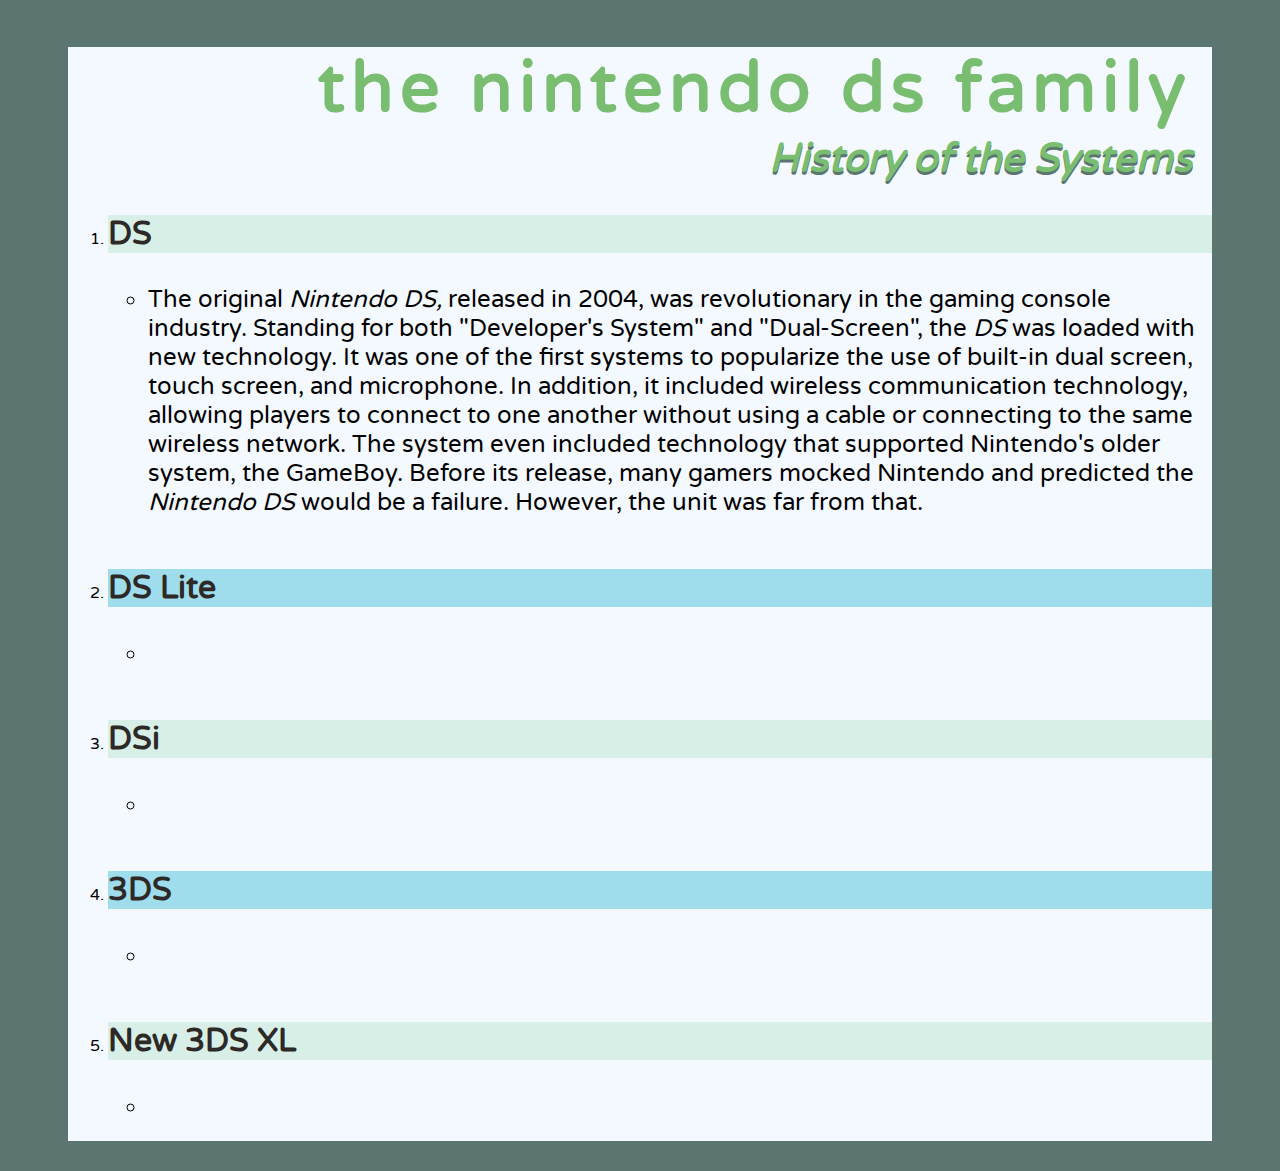
==== index.html @ f79c559b "renamed to index.html" ====
<!DOCTYPE html>
<html lang="en">
<head>
    <link href='https://fonts.googleapis.com/css?family=Varela Round' rel='stylesheet'>
    <meta charset="UTF-8">
    <meta name="viewport" content="width=device-width, initial-scale=1.0">
    <title>The Nintendo DS</title>
    <style>
        *{
            font-family:'Varela Round';
        }
        h1{
            font-size:70px;
            text-align:right;
            margin-right:20px;
            margin-bottom:3px;
            color:#79BE70;
            letter-spacing:6px;
        }
        h2{
            font-size:40px;
            font-style:italic;
            text-align:right;
            margin-top:3px;
            margin-right:20px;
            color:#79BE70;
            text-shadow: 0px 3px 0 #5B7671;
        }
        h3{
            font-size:32px;
            text-align:left;
            color:#2D2926;
        }
        ul{
            font-size:24px;
            text-align:left;
        }
        .body{
            background-color:#F4F9FF;
            margin-top:30px;
            margin-bottom:30px;
            margin-left:60px;
            margin-right:60px;
        }
        html{
            background-color:#5B7671;
        }
        .one{
            background-color:#D7EFE7;
        }
        .two{
            background-color:#9FDDED;
        }
    </style>
</head>
<body>
    <div class="body">
        <h1>the nintendo ds family</h1>
        <h2>History of the Systems</h2>
        <ol>
            <li class="one">
                <h3>DS</h3>
            </li>
                <ul>
                    <li>The original <i>Nintendo DS,</i> released in 2004, was revolutionary in the gaming console industry. Standing for both "Developer's System" and "Dual-Screen",
                    the <i>DS</i> was loaded with new technology. It was one of the first systems to popularize the use of built-in dual screen, touch screen, and microphone. In addition,
                    it included wireless communication technology, allowing players to connect to one another without using a cable or connecting to the same wireless network. The
                    system even included technology that supported Nintendo's older system, the GameBoy. Before its release, many gamers mocked Nintendo and predicted the <i>Nintendo DS</i>
                    would be a failure. However, the unit was far from that.</li>
                </ul>
                <img src="">
            <li class="two">
                <h3>DS Lite</h3>
            </li>
                <ul>
                    <li></li>
                </ul>
                <img src="">
            <li class="one">
                <h3>DSi</h3>
            </li>
                <ul>
                    <li></li>
                </ul>
                <img src="">
            <li class="two">
                <h3>3DS</h3>
            </li>
                <ul>
                    <li></li>
                </ul>
                <img src="">
            <li class="one">
                <h3>New 3DS XL</h3>
            </li>
                <ul>
                    <li></li>
                </ul>
                <img src="">
        </ol>
    </div>
</body>
</html>
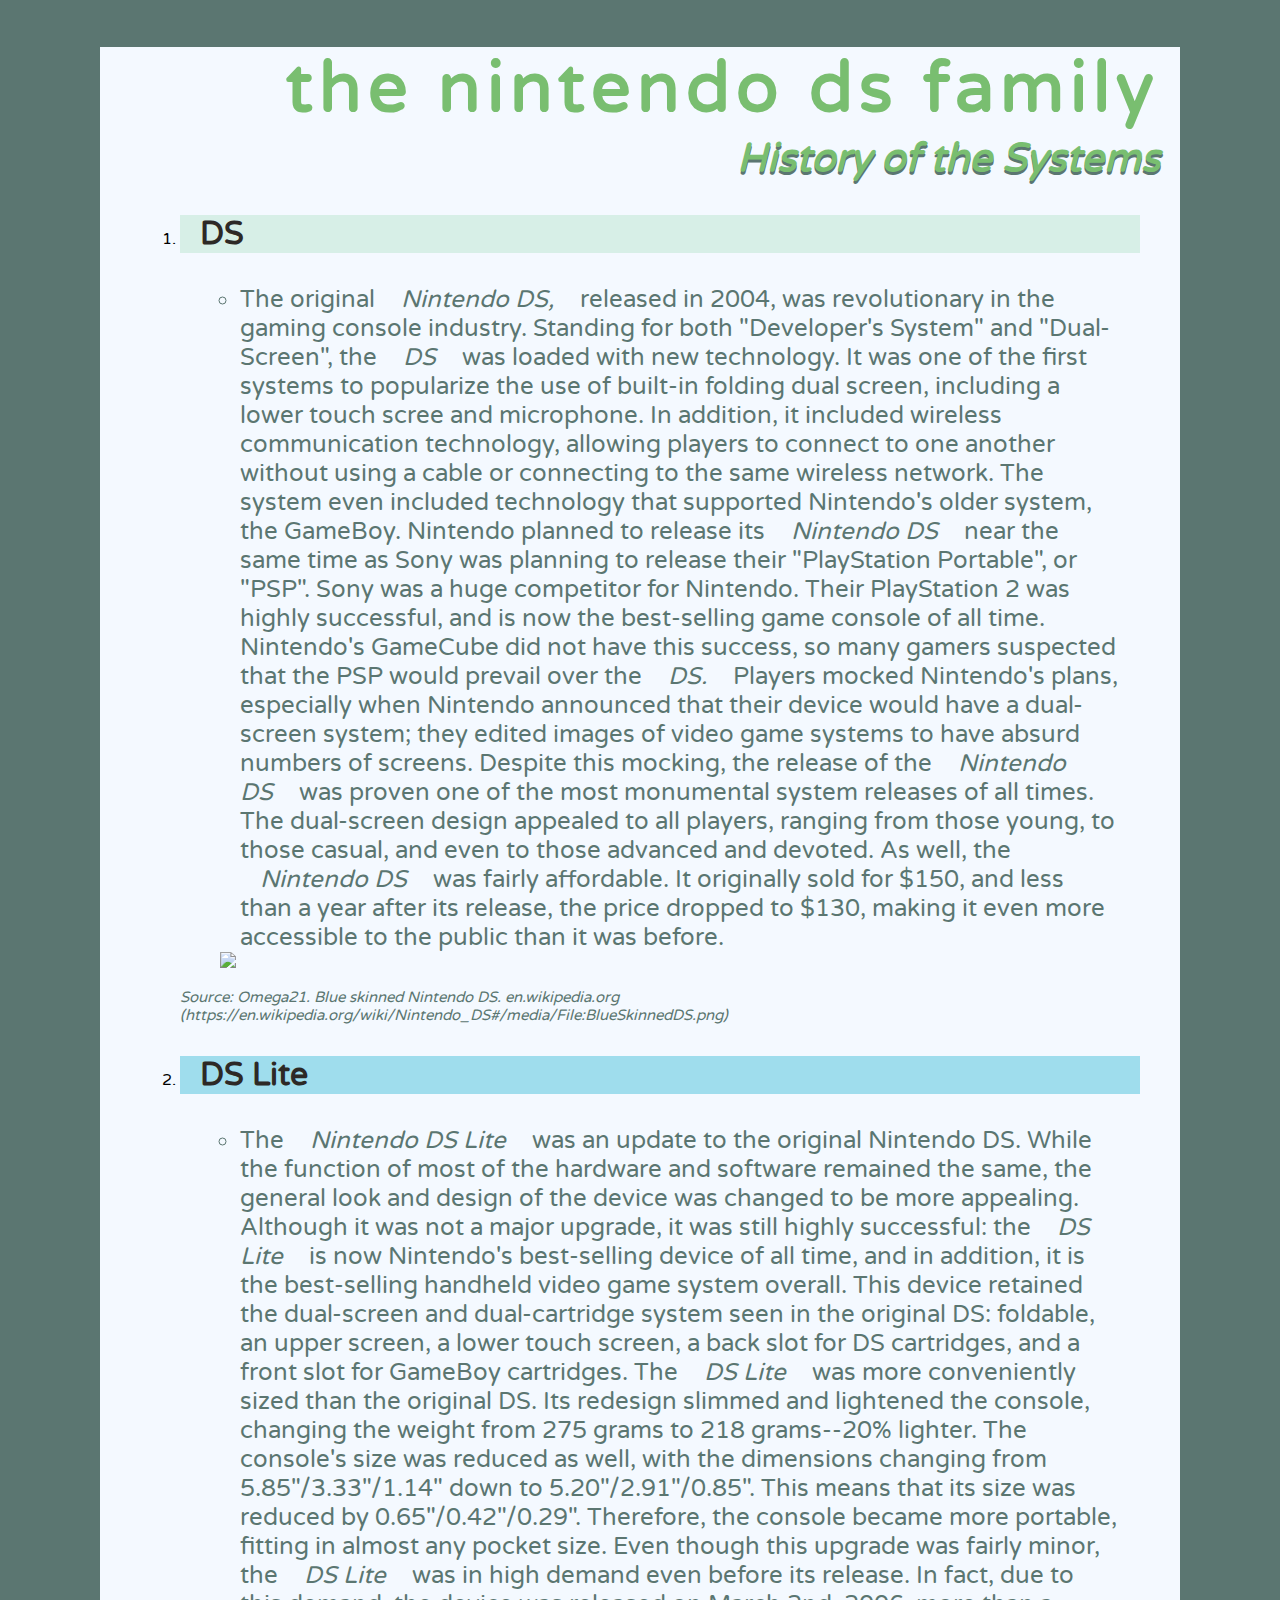
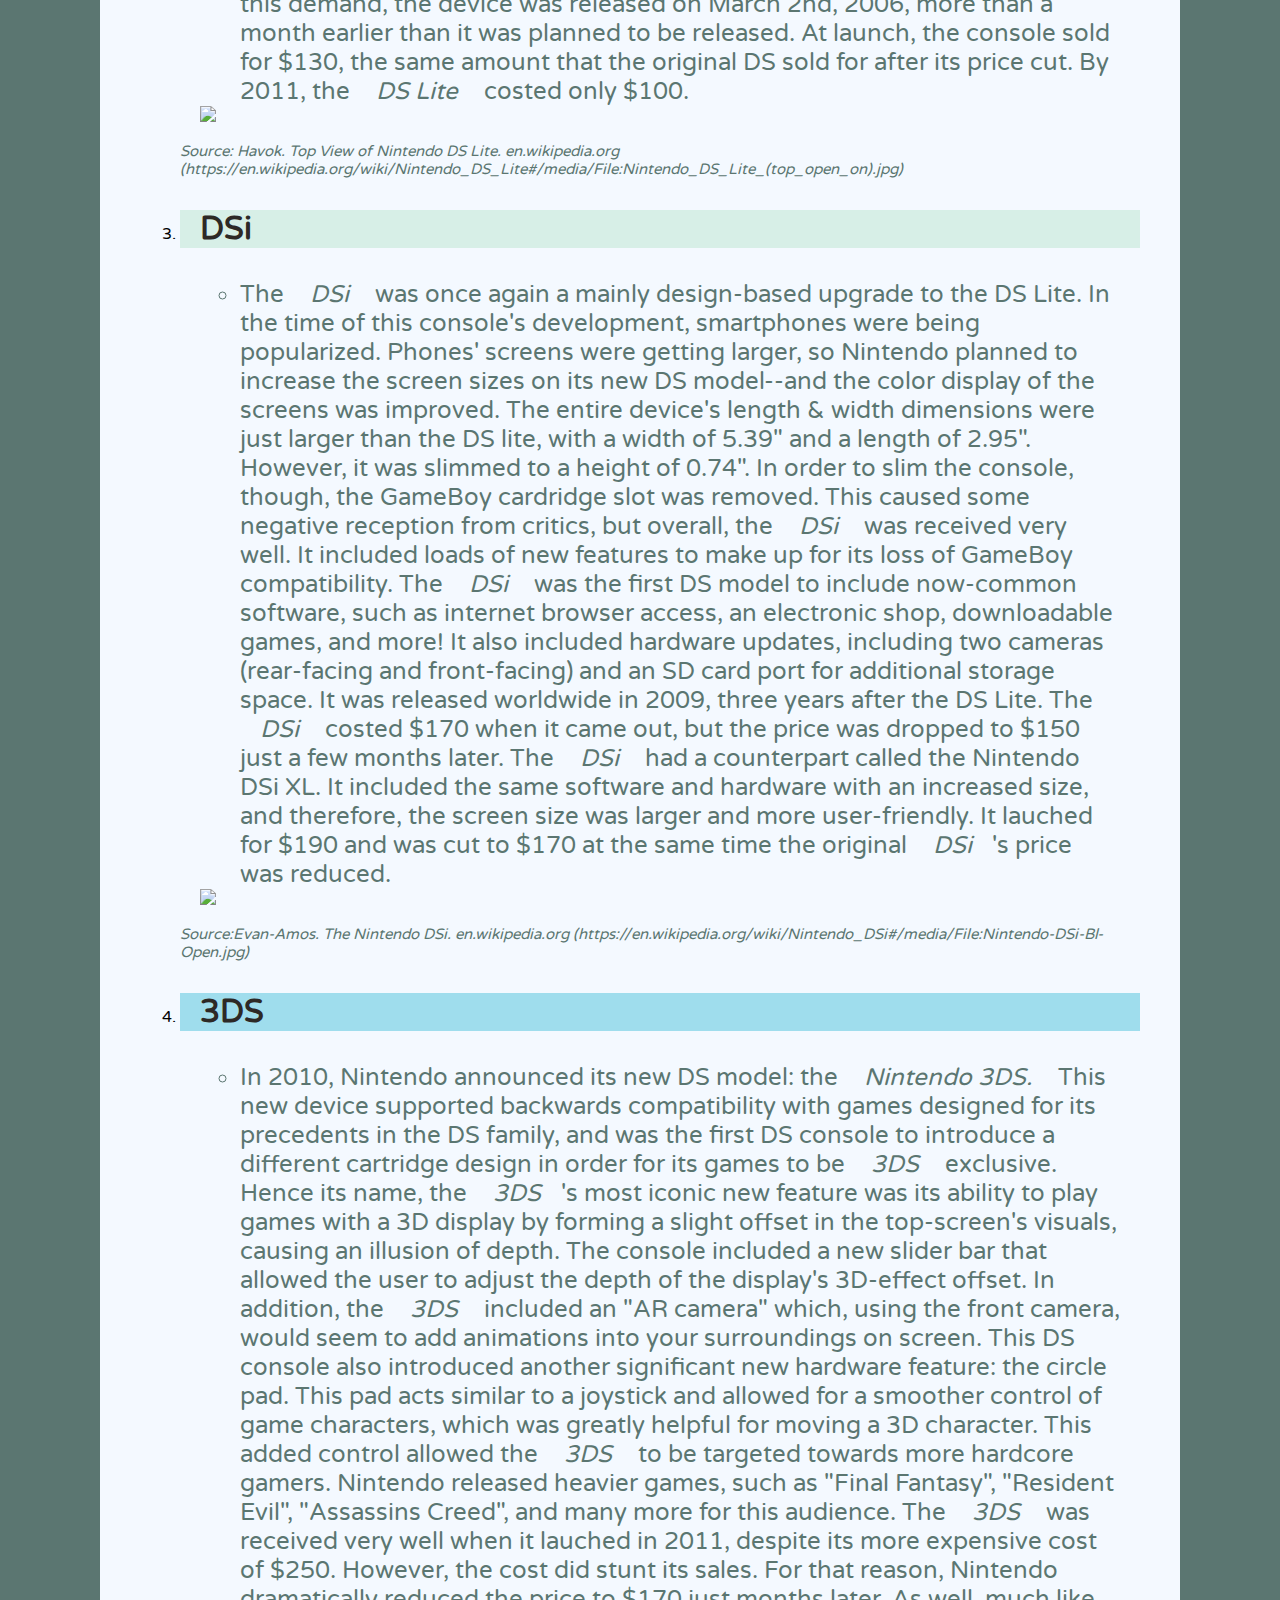
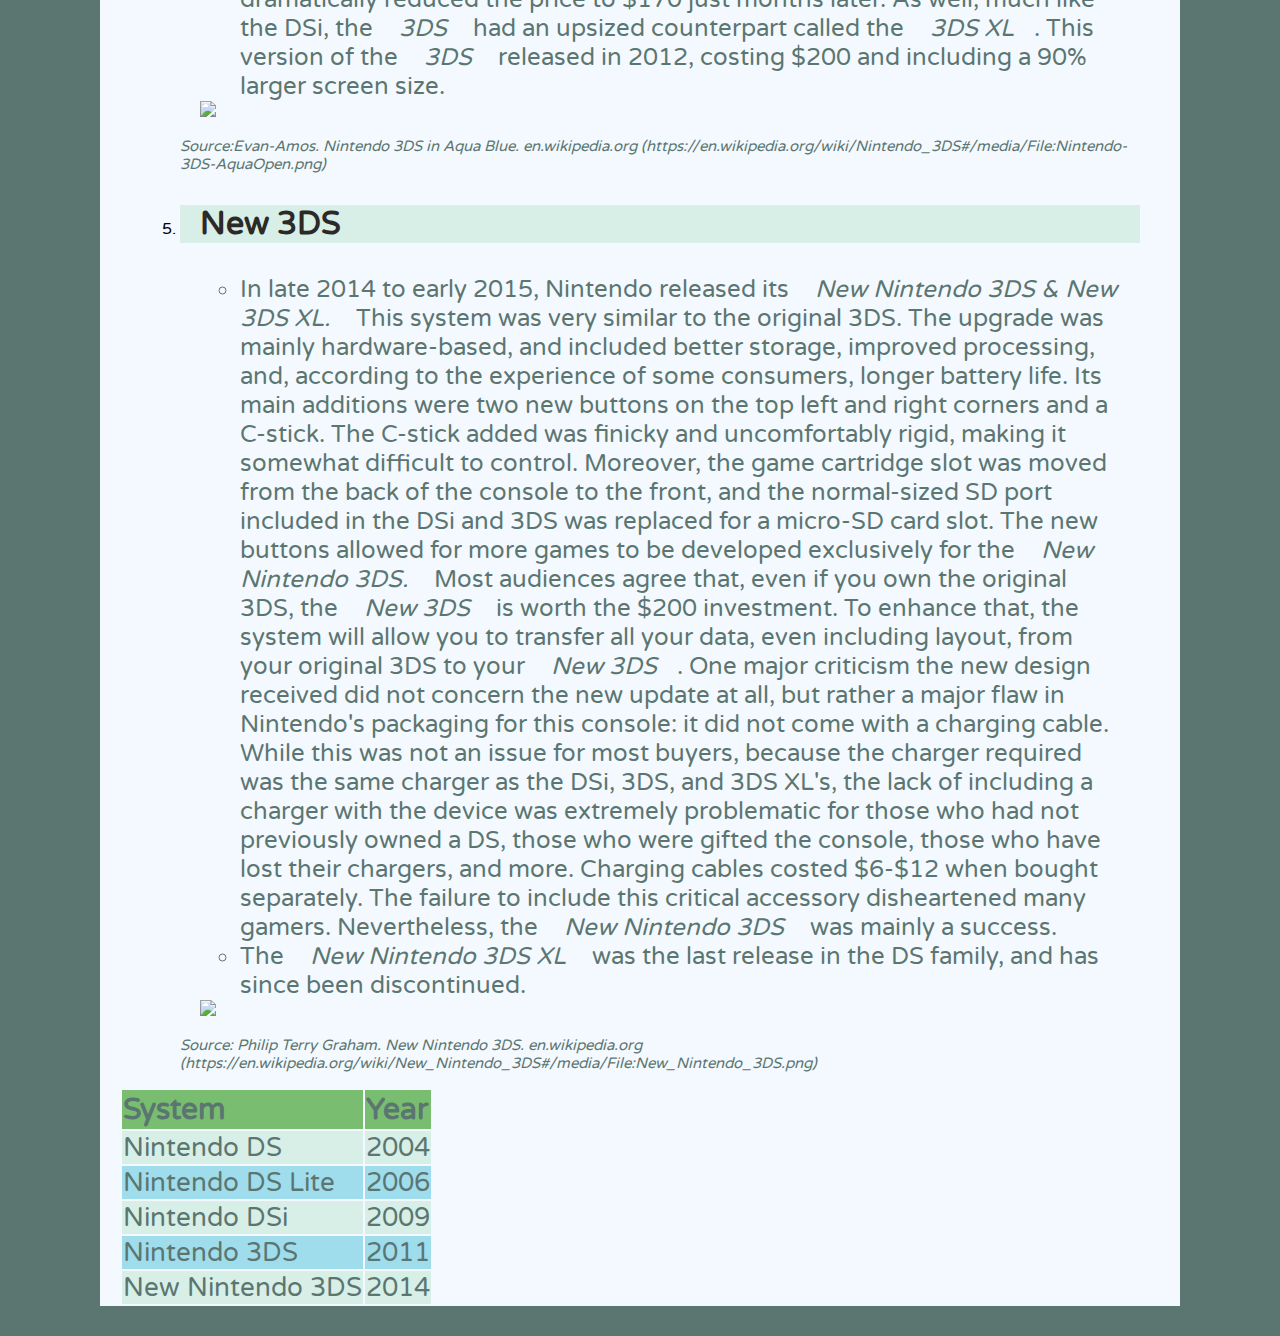
==== commit ffcfbdeb: "added information" ====
--- a/index.html
+++ b/index.html
@@ -1,58 +1,99 @@
 <!DOCTYPE html>
 <html lang="en">
+
 <head>
     <link href='https://fonts.googleapis.com/css?family=Varela Round' rel='stylesheet'>
     <meta charset="UTF-8">
     <meta name="viewport" content="width=device-width, initial-scale=1.0">
     <title>The Nintendo DS</title>
     <style>
-        *{
-            font-family:'Varela Round';
-        }
-        h1{
-            font-size:70px;
-            text-align:right;
-            margin-right:20px;
-            margin-bottom:3px;
-            color:#79BE70;
-            letter-spacing:6px;
-        }
-        h2{
-            font-size:40px;
-            font-style:italic;
-            text-align:right;
-            margin-top:3px;
-            margin-right:20px;
-            color:#79BE70;
+        * {
+            font-family: 'Varela Round';
+            margin-right: 20px;
+            margin-left: 20px;
+        }
+
+        h1 {
+            font-size: 70px;
+            text-align: right;
+            margin-right: 20px;
+            margin-bottom: 3px;
+            color: #79BE70;
+            letter-spacing: 6px;
+        }
+
+        h2 {
+            font-size: 40px;
+            font-style: italic;
+            text-align: right;
+            margin-top: 3px;
+            margin-right: 20px;
+            color: #79BE70;
             text-shadow: 0px 3px 0 #5B7671;
         }
-        h3{
-            font-size:32px;
-            text-align:left;
-            color:#2D2926;
-        }
-        ul{
-            font-size:24px;
-            text-align:left;
-        }
-        .body{
-            background-color:#F4F9FF;
-            margin-top:30px;
-            margin-bottom:30px;
-            margin-left:60px;
-            margin-right:60px;
-        }
-        html{
-            background-color:#5B7671;
-        }
-        .one{
+
+        h3 {
+            font-size: 32px;
+            text-align: left;
+            color: #2D2926;
+        }
+
+        ul {
+            font-size: 24px;
+            text-align: left;
+            color: #5B7671;
+        }
+
+        .body {
+            background-color: #F4F9FF;
+            margin-top: 30px;
+            margin-bottom: 30px;
+            margin-left: 60px;
+            margin-right: 60px;
+        }
+
+        html {
+            background-color: #5B7671;
+        }
+
+        .one {
+            background-color: #D7EFE7;
+        }
+
+        .two {
+            background-color: #9FDDED;
+        }
+
+        img {
+            height: 500px;
+        }
+
+        .citation {
+            font-size: 15px;
+            font-style: italic;
+            color: #5B7671;
+        }
+        table {
+            color:#5B7671;
+            border:1px;
+            border-color:#2D2926;
+            text-align: left;
+        }
+        .header {
+            background-color: #79BE70;
+            font-size:30px;
+        }
+        .odd {
             background-color:#D7EFE7;
-        }
-        .two{
+            font-size: 26px;
+        }
+        .even {
             background-color:#9FDDED;
+            font-size: 26px;
         }
     </style>
 </head>
+
 <body>
     <div class="body">
         <h1>the nintendo ds family</h1>
@@ -61,43 +102,166 @@
             <li class="one">
                 <h3>DS</h3>
             </li>
-                <ul>
-                    <li>The original <i>Nintendo DS,</i> released in 2004, was revolutionary in the gaming console industry. Standing for both "Developer's System" and "Dual-Screen",
-                    the <i>DS</i> was loaded with new technology. It was one of the first systems to popularize the use of built-in dual screen, touch screen, and microphone. In addition,
-                    it included wireless communication technology, allowing players to connect to one another without using a cable or connecting to the same wireless network. The
-                    system even included technology that supported Nintendo's older system, the GameBoy. Before its release, many gamers mocked Nintendo and predicted the <i>Nintendo DS</i>
-                    would be a failure. However, the unit was far from that.</li>
-                </ul>
-                <img src="">
+            <ul>
+                <li>The original <i>Nintendo DS,</i> released in 2004, was revolutionary in the gaming console industry.
+                    Standing for both "Developer's System" and "Dual-Screen",
+                    the <i>DS</i> was loaded with new technology. It was one of the first systems to popularize the use
+                    of built-in folding dual screen, including a lower touch scree and microphone.
+                    In addition, it included wireless communication technology, allowing players to connect to one
+                    another without using a cable or connecting to the same wireless network. The
+                    system even included technology that supported Nintendo's older system, the GameBoy. Nintendo
+                    planned to release its <i>Nintendo DS</i> near the same time as Sony was
+                    planning to release their "PlayStation Portable", or "PSP". Sony was a huge competitor for Nintendo.
+                    Their PlayStation 2 was highly successful, and is now the
+                    best-selling game console of all time. Nintendo's GameCube did not have this success, so many gamers
+                    suspected that the PSP would prevail over the <i>DS.</i> Players
+                    mocked Nintendo's plans, especially when Nintendo announced that their device would have a
+                    dual-screen system; they edited images of video game systems to have absurd
+                    numbers of screens. Despite this mocking, the release of the <i>Nintendo DS</i> was proven one of
+                    the most monumental system releases of all times. The dual-screen
+                    design appealed to all players, ranging from those young, to those casual, and even to those
+                    advanced and devoted. As well, the <i>Nintendo DS</i> was fairly affordable.
+                    It originally sold for $150, and less than a year after its release, the price dropped to $130,
+                    making it even more accessible to the public than it was before.</li>
+            </ul>
+            <a
+                href="https://www.nintendolife.com/news/2017/05/retrospective_the_awkward_birth_of_the_ds_nintendos_most_successful_system"></a>
+            <img src="https://upload.wikimedia.org/wikipedia/commons/e/e6/BlueSkinnedDS.png">
+            </a>
+            <p class="citation">Source: Omega21. Blue skinned Nintendo DS. en.wikipedia.org
+                (https://en.wikipedia.org/wiki/Nintendo_DS#/media/File:BlueSkinnedDS.png)</p>
             <li class="two">
                 <h3>DS Lite</h3>
             </li>
-                <ul>
-                    <li></li>
-                </ul>
-                <img src="">
+            <ul>
+                <li>The <i>Nintendo DS Lite</i> was an update to the original Nintendo DS. While the function of most of
+                    the hardware and software remained the same, the general look
+                    and design of the device was changed to be more appealing. Although it was not a major upgrade, it
+                    was still highly successful: the <i>DS Lite</i> is now Nintendo's
+                    best-selling device of all time, and in addition, it is the best-selling handheld video game system
+                    overall. This device retained the dual-screen and dual-cartridge
+                    system seen in the original DS: foldable, an upper screen, a lower touch screen, a back slot for DS
+                    cartridges, and a front slot for GameBoy cartridges. The <i>DS Lite</i> was more conveniently sized
+                    than the original DS. Its redesign slimmed and lightened the console, changing the weight from 275
+                    grams to 218 grams--20% lighter. The console's size was reduced as well, with the dimensions
+                    changing from 5.85"/3.33"/1.14" down to 5.20"/2.91"/0.85". This means that its size was reduced by
+                    0.65"/0.42"/0.29". Therefore, the console became more portable, fitting in almost any pocket size.
+                    Even though this upgrade was fairly minor, the <i>DS Lite</i> was in high demand even before its
+                    release. In fact, due to this demand, the device was released on March 2nd, 2006, more than a month
+                    earlier than it was planned to be released. At launch, the console sold for $130, the same amount
+                    that the original DS sold for after its price cut. By 2011, the <i>DS Lite</i> costed only $100.
+                </li>
+            </ul>
+            <a href="http://www.computinghistory.org.uk/det/39844/Nintendo-DS-Lite-(Red)/">
+                <img src="https://upload.wikimedia.org/wikipedia/commons/5/56/Nintendo_DS_Lite_%28top_open_on%29.jpg">
+            </a>
+            <p class="citation">Source: Havok. Top View of Nintendo DS Lite. en.wikipedia.org
+                (https://en.wikipedia.org/wiki/Nintendo_DS_Lite#/media/File:Nintendo_DS_Lite_(top_open_on).jpg)</p>
             <li class="one">
                 <h3>DSi</h3>
             </li>
-                <ul>
-                    <li></li>
-                </ul>
-                <img src="">
+            <ul>
+                <li>The <i>DSi</i> was once again a mainly design-based upgrade to the DS Lite. In the time of this 
+                console's development, smartphones were being popularized. Phones' screens were getting larger, so 
+                Nintendo planned to increase the screen sizes on its new DS model--and the color display of the screens 
+                was improved. The entire device's length & width dimensions were just larger than the DS lite, with a 
+                width of 5.39" and a length of 2.95". However, it was slimmed to a height of 0.74". In order to slim 
+                the console, though, the GameBoy cardridge slot was removed. This caused some negative reception from 
+                critics, but overall, the <i>DSi</i> was received very well. It included loads of new features to make 
+                up for its loss of GameBoy compatibility. The <i>DSi</i> was the first DS model to include now-common 
+                software, such as internet browser access, an electronic shop, downloadable games, and more! It also 
+                included hardware updates, including two cameras (rear-facing and front-facing) and an SD card port 
+                for additional storage space. It was released worldwide in 2009, three years after the DS Lite. The 
+                <i>DSi</i> costed $170 when it came out, but the price was dropped to $150 just a few months later. 
+                The <i>DSi</i> had a counterpart called the Nintendo DSi XL. It included the same software and hardware 
+                with an increased size, and therefore, the screen size was larger and more user-friendly. It lauched 
+                for $190 and was cut to $170 at the same time the original <i>DSi</i>'s price was reduced.</li>
+            </ul>
+            <a href="http://www.computinghistory.org.uk/det/54015/Nintendo-DSi/">
+                <img src="https://upload.wikimedia.org/wikipedia/commons/thumb/8/85/Nintendo-DSi-Bl-Open.jpg/800px-Nintendo-DSi-Bl-Open.jpg">
+            </a>
+            <p class="citation">Source:Evan-Amos. The Nintendo DSi. en.wikipedia.org (https://en.wikipedia.org/wiki/Nintendo_DSi#/media/File:Nintendo-DSi-Bl-Open.jpg)</p>
             <li class="two">
                 <h3>3DS</h3>
             </li>
-                <ul>
-                    <li></li>
-                </ul>
-                <img src="">
+            <ul>
+                <li>In 2010, Nintendo announced its new DS model: the <i>Nintendo 3DS.</i> This new device supported 
+                backwards compatibility with games designed for its precedents in the DS family, and was the first DS 
+                console to introduce a different cartridge design in order for its games to be <i>3DS</i> exclusive. 
+                Hence its name, the <i>3DS</i>'s most iconic new feature was its ability to play games with a 3D display 
+                by forming a slight offset in the top-screen's visuals, causing an illusion of depth. The console 
+                included a new slider bar that allowed the user to adjust the depth of the display's 3D-effect 
+                offset. In addition, the <i>3DS</i> included an "AR camera" which, using the front camera, would seem to 
+                add animations into your surroundings on screen. This DS console also introduced another significant 
+                new hardware feature: the circle pad. This pad acts similar to a joystick and allowed for a smoother 
+                control of game characters, which was greatly helpful for moving a 3D character. This added control 
+                allowed the <i>3DS</i> to be targeted towards more hardcore gamers. Nintendo released heavier games, 
+                such as "Final Fantasy", "Resident Evil", "Assassins Creed", and many more for this audience. The 
+                <i>3DS</i> was received very well when it lauched in 2011, despite its more expensive cost of $250. 
+                However, the cost did stunt its sales. For that reason, Nintendo dramatically reduced the price to $170 
+                just months later. As well, much like the DSi, the <i>3DS</i> had an upsized counterpart called the 
+                <i>3DS XL</i>. This version of the <i>3DS</i> released in 2012, costing $200 and including a 90% larger 
+                screen size.</li>
+            </ul>
+            <a href="">
+                <img src="https://upload.wikimedia.org/wikipedia/commons/thumb/0/0a/Nintendo-3DS-AquaOpen.png/800px-Nintendo-3DS-AquaOpen.png">
+            </a>
+            <p class="citation">Source:Evan-Amos. Nintendo 3DS in Aqua Blue. en.wikipedia.org (https://en.wikipedia.org/wiki/Nintendo_3DS#/media/File:Nintendo-3DS-AquaOpen.png)</p>
             <li class="one">
-                <h3>New 3DS XL</h3>
-            </li>
-                <ul>
-                    <li></li>
-                </ul>
-                <img src="">
+                <h3>New 3DS</h3>
+            </li>
+            <ul>
+                <li>In late 2014 to early 2015, Nintendo released its <i>New Nintendo 3DS & New 3DS XL.</i> This system was very 
+                similar to the original 3DS. The upgrade was mainly hardware-based, and included better storage, improved 
+                processing, and, according to the experience of some consumers, longer battery life. Its main additions 
+                were two new buttons on the top left and right corners and a C-stick. The C-stick added was finicky and 
+                uncomfortably rigid, making it somewhat difficult to control. Moreover, the game cartridge slot was moved 
+                from the back of the console to the front, and the normal-sized SD port included in the DSi and 3DS 
+                was replaced for a micro-SD card slot. The new buttons allowed for more games to be developed exclusively 
+                for the <i>New Nintendo 3DS.</i> Most audiences agree that, even if you own the original 3DS, the <i>New 
+                3DS</i> is worth the $200 investment. To enhance that, the system will allow you to transfer all your data, 
+                even including layout, from your original 3DS to your <i>New 3DS</i>. One major criticism the new design 
+                received did not concern the new update at all, but rather a major flaw in Nintendo's packaging for this 
+                console: it did not come with a charging cable. While this was not an issue for most buyers, because the 
+                charger required was the same charger as the DSi, 3DS, and 3DS XL's, the lack of including a charger with 
+                the device was extremely problematic for those who had not previously owned a DS, those who were gifted the 
+                console, those who have lost their chargers, and more. Charging cables costed $6-$12 when bought separately. 
+                The failure to include this critical accessory disheartened many gamers. Nevertheless, the <i>New Nintendo 
+                3DS</i> was mainly a success.</li>
+                <li>The <i>New Nintendo 3DS XL</i> was the last release in the DS family, and has since been discontinued.</li>
+            </ul>
+            <a href="https://www.pcmag.com/reviews/new-nintendo-3ds-xl">
+                <img src="https://upload.wikimedia.org/wikipedia/commons/thumb/a/a1/New_Nintendo_3DS.png/800px-New_Nintendo_3DS.png">
+            </a>
+            <p class="citation">Source: Philip Terry Graham. New Nintendo 3DS. en.wikipedia.org (https://en.wikipedia.org/wiki/New_Nintendo_3DS#/media/File:New_Nintendo_3DS.png)</p>
         </ol>
+        <table>
+            <tr class="header">
+                <th>System</th>
+                <th>Year</th>
+            </tr>
+            <tr class="odd">
+                <td>Nintendo DS</td>
+                <td>2004</td>
+            </tr>
+            <tr class="even">
+                <td>Nintendo DS Lite</td>
+                <td>2006</td>
+            </tr>
+            <tr class="odd">
+                <td>Nintendo DSi</td>
+                <td>2009</td>
+            </tr>
+            <tr class="even">
+                <td>Nintendo 3DS</td>
+                <td>2011</td>
+            </tr>
+            <tr class="odd">
+                <td>New Nintendo 3DS</td>
+                <td>2014</td>
+            </tr>
+        </table>
     </div>
 </body>
+
 </html>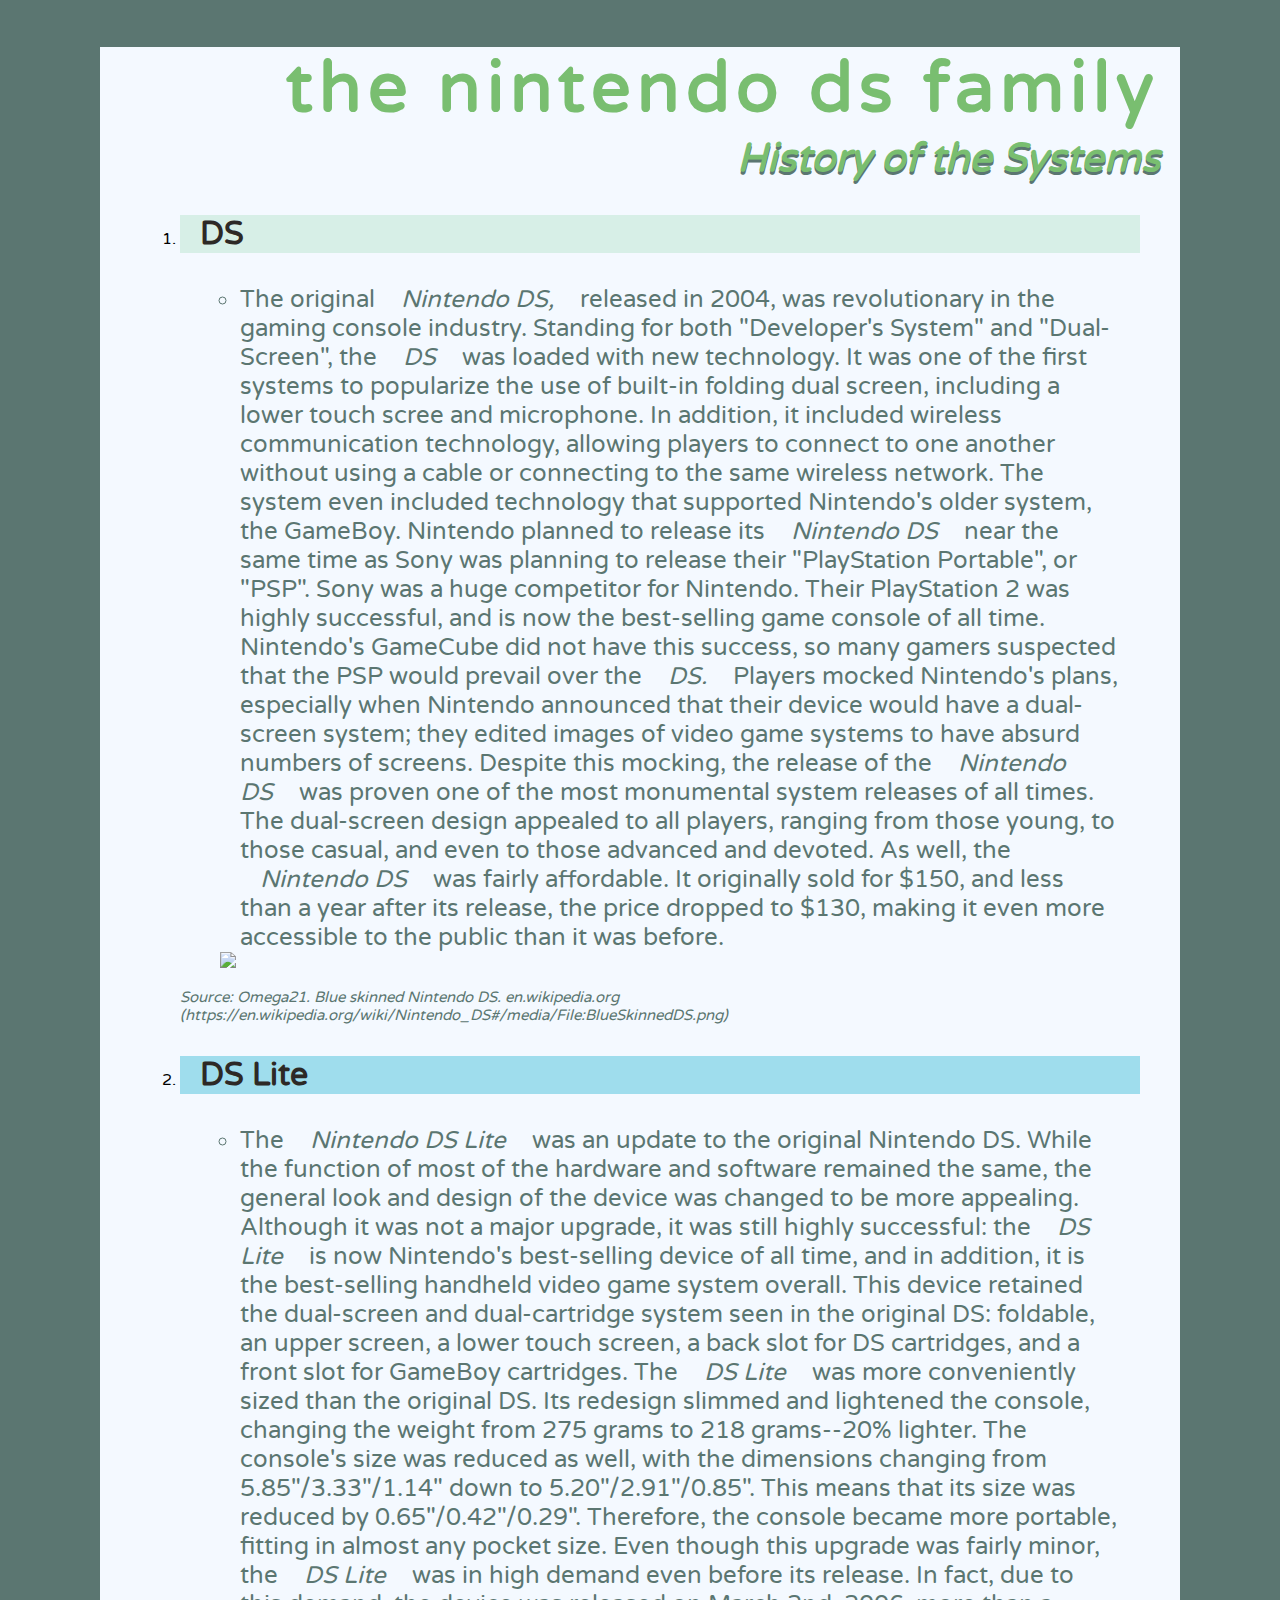
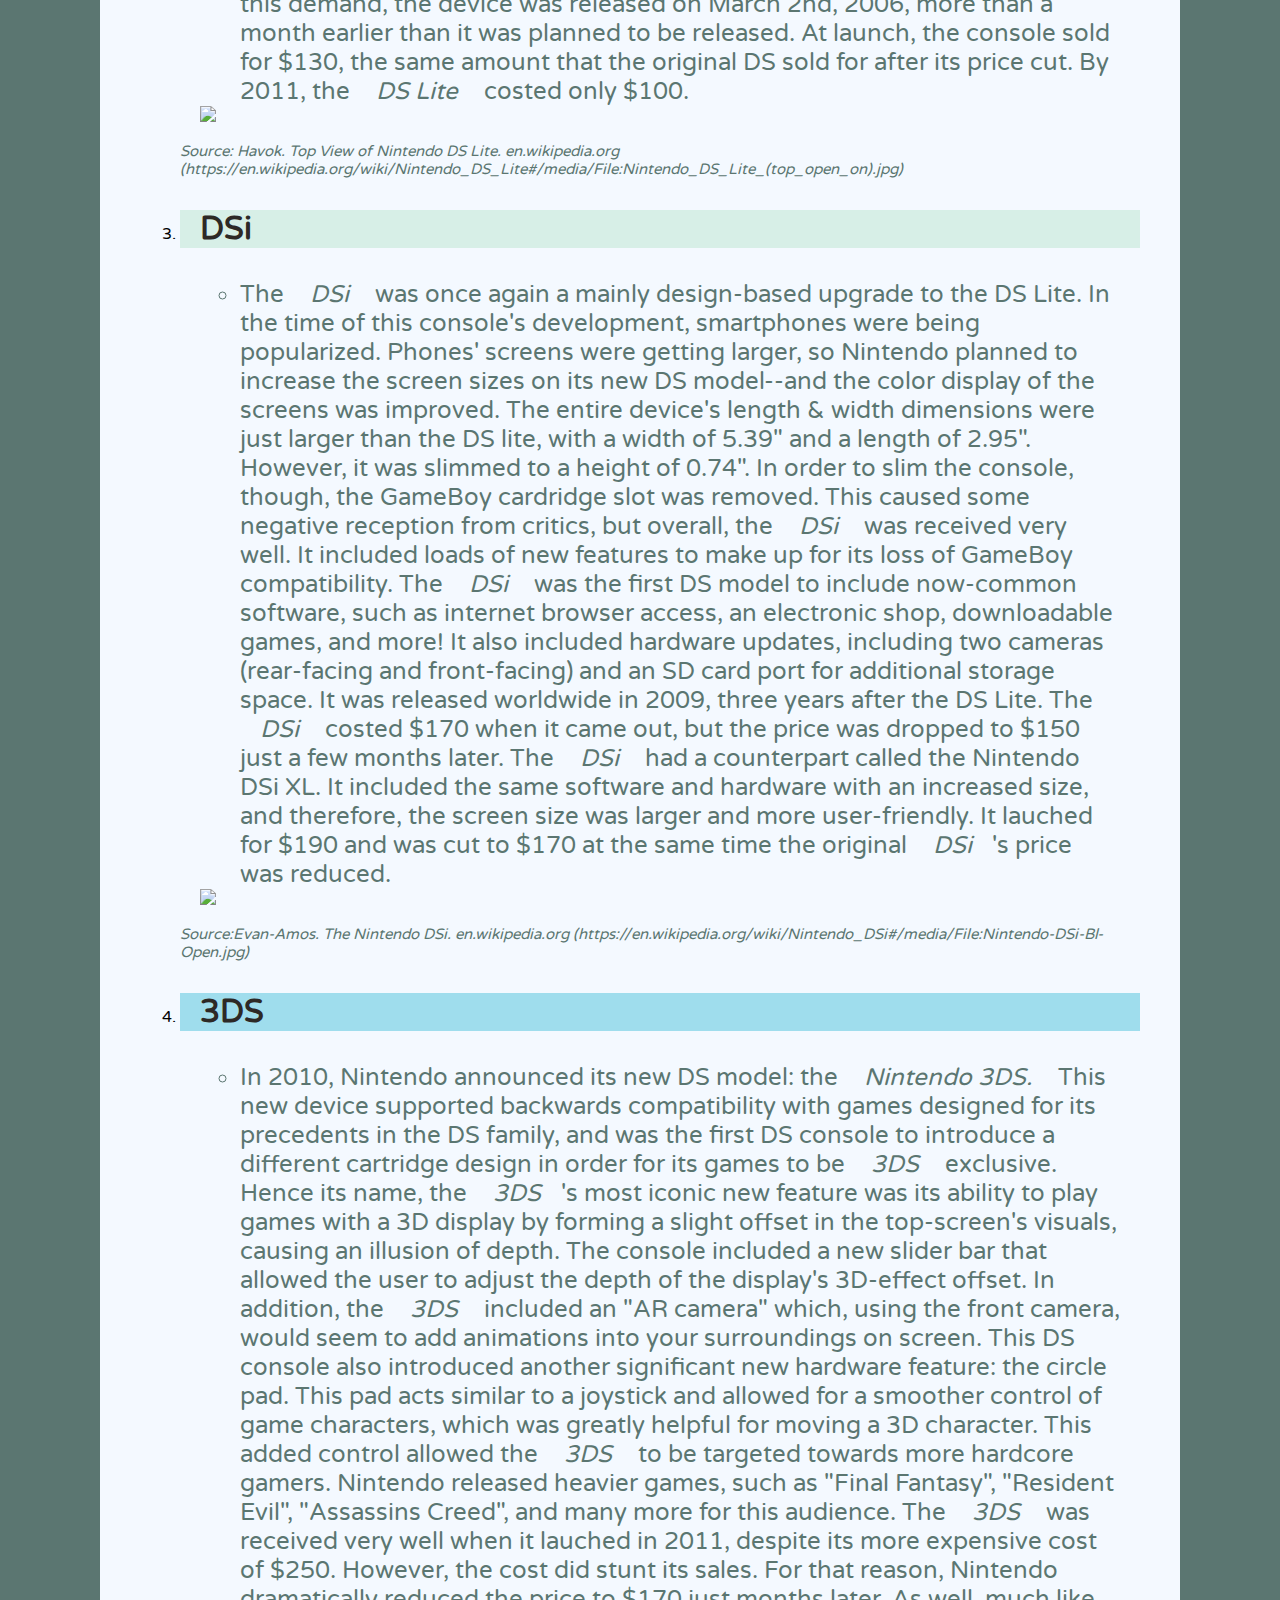
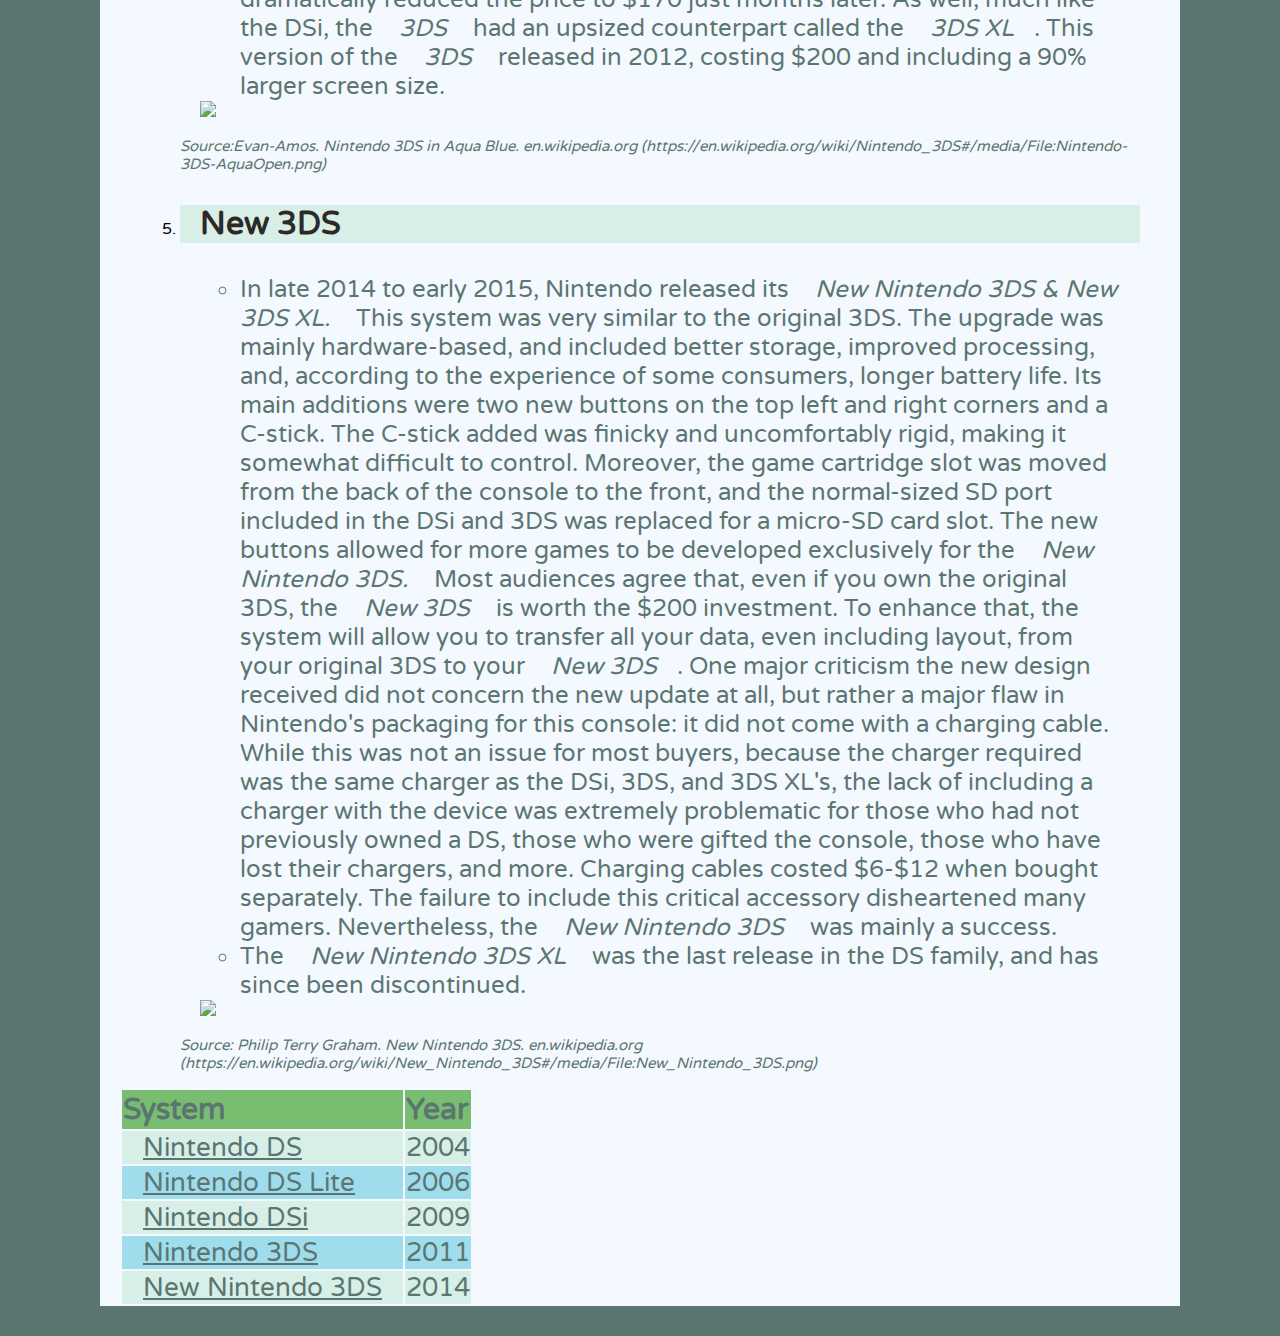
==== commit d4f3e2af: "multi-file" ====
--- a/index.html
+++ b/index.html
@@ -5,93 +5,8 @@
     <link href='https://fonts.googleapis.com/css?family=Varela Round' rel='stylesheet'>
     <meta charset="UTF-8">
     <meta name="viewport" content="width=device-width, initial-scale=1.0">
+    <link rel="stylesheet" href="style.css">
     <title>The Nintendo DS</title>
-    <style>
-        * {
-            font-family: 'Varela Round';
-            margin-right: 20px;
-            margin-left: 20px;
-        }
-
-        h1 {
-            font-size: 70px;
-            text-align: right;
-            margin-right: 20px;
-            margin-bottom: 3px;
-            color: #79BE70;
-            letter-spacing: 6px;
-        }
-
-        h2 {
-            font-size: 40px;
-            font-style: italic;
-            text-align: right;
-            margin-top: 3px;
-            margin-right: 20px;
-            color: #79BE70;
-            text-shadow: 0px 3px 0 #5B7671;
-        }
-
-        h3 {
-            font-size: 32px;
-            text-align: left;
-            color: #2D2926;
-        }
-
-        ul {
-            font-size: 24px;
-            text-align: left;
-            color: #5B7671;
-        }
-
-        .body {
-            background-color: #F4F9FF;
-            margin-top: 30px;
-            margin-bottom: 30px;
-            margin-left: 60px;
-            margin-right: 60px;
-        }
-
-        html {
-            background-color: #5B7671;
-        }
-
-        .one {
-            background-color: #D7EFE7;
-        }
-
-        .two {
-            background-color: #9FDDED;
-        }
-
-        img {
-            height: 500px;
-        }
-
-        .citation {
-            font-size: 15px;
-            font-style: italic;
-            color: #5B7671;
-        }
-        table {
-            color:#5B7671;
-            border:1px;
-            border-color:#2D2926;
-            text-align: left;
-        }
-        .header {
-            background-color: #79BE70;
-            font-size:30px;
-        }
-        .odd {
-            background-color:#D7EFE7;
-            font-size: 26px;
-        }
-        .even {
-            background-color:#9FDDED;
-            font-size: 26px;
-        }
-    </style>
 </head>
 
 <body>
@@ -241,23 +156,23 @@
                 <th>Year</th>
             </tr>
             <tr class="odd">
-                <td>Nintendo DS</td>
+                <td><a href="ogds.html">Nintendo DS</a></td>
                 <td>2004</td>
             </tr>
             <tr class="even">
-                <td>Nintendo DS Lite</td>
+                <td><a href="dslite.html">Nintendo DS Lite</a></td>
                 <td>2006</td>
             </tr>
             <tr class="odd">
-                <td>Nintendo DSi</td>
+                <td><a href="dsi.html">Nintendo DSi</a></td>
                 <td>2009</td>
             </tr>
             <tr class="even">
-                <td>Nintendo 3DS</td>
+                <td><a href="3ds.html">Nintendo 3DS</a></td>
                 <td>2011</td>
             </tr>
             <tr class="odd">
-                <td>New Nintendo 3DS</td>
+                <td><a href="new3ds.html">New Nintendo 3DS</a></td>
                 <td>2014</td>
             </tr>
         </table>
--- a/style.css
+++ b/style.css
@@ -0,0 +1,93 @@
+* {
+    font-family: 'Varela Round';
+    margin-right: 20px;
+    margin-left: 20px;
+}
+
+h1 {
+    font-size: 70px;
+    text-align: right;
+    margin-right: 20px;
+    margin-bottom: 3px;
+    color: #79BE70;
+    letter-spacing: 6px;
+}
+
+h2 {
+    font-size: 40px;
+    font-style: italic;
+    text-align: right;
+    margin-top: 3px;
+    margin-right: 20px;
+    color: #79BE70;
+    text-shadow: 0px 3px 0 #5B7671;
+}
+
+h3 {
+    font-size: 32px;
+    text-align: left;
+    color: #2D2926;
+}
+
+ul {
+    font-size: 24px;
+    text-align: left;
+    color: #5B7671;
+}
+
+.body {
+    background-color: #F4F9FF;
+    margin-top: 30px;
+    margin-bottom: 30px;
+    margin-left: 60px;
+    margin-right: 60px;
+}
+
+html {
+    background-color: #5B7671;
+}
+
+.one {
+    background-color: #D7EFE7;
+}
+
+.two {
+    background-color: #9FDDED;
+}
+
+img {
+    height: 500px;
+}
+
+.citation {
+    font-size: 15px;
+    font-style: italic;
+    color: #5B7671;
+}
+table {
+    color:#5B7671;
+    border:1px;
+    border-color:#2D2926;
+    text-align: left;
+}
+.header {
+    background-color: #79BE70;
+    font-size:30px;
+}
+.odd {
+    background-color:#D7EFE7;
+    font-size: 26px;
+}
+.even {
+    background-color:#9FDDED;
+    font-size: 26px;
+}
+a:link{
+    color:#5B7671;
+}
+a:visited{
+    color:#2D2926;
+}
+a:hover{
+    color:#79BE70;
+}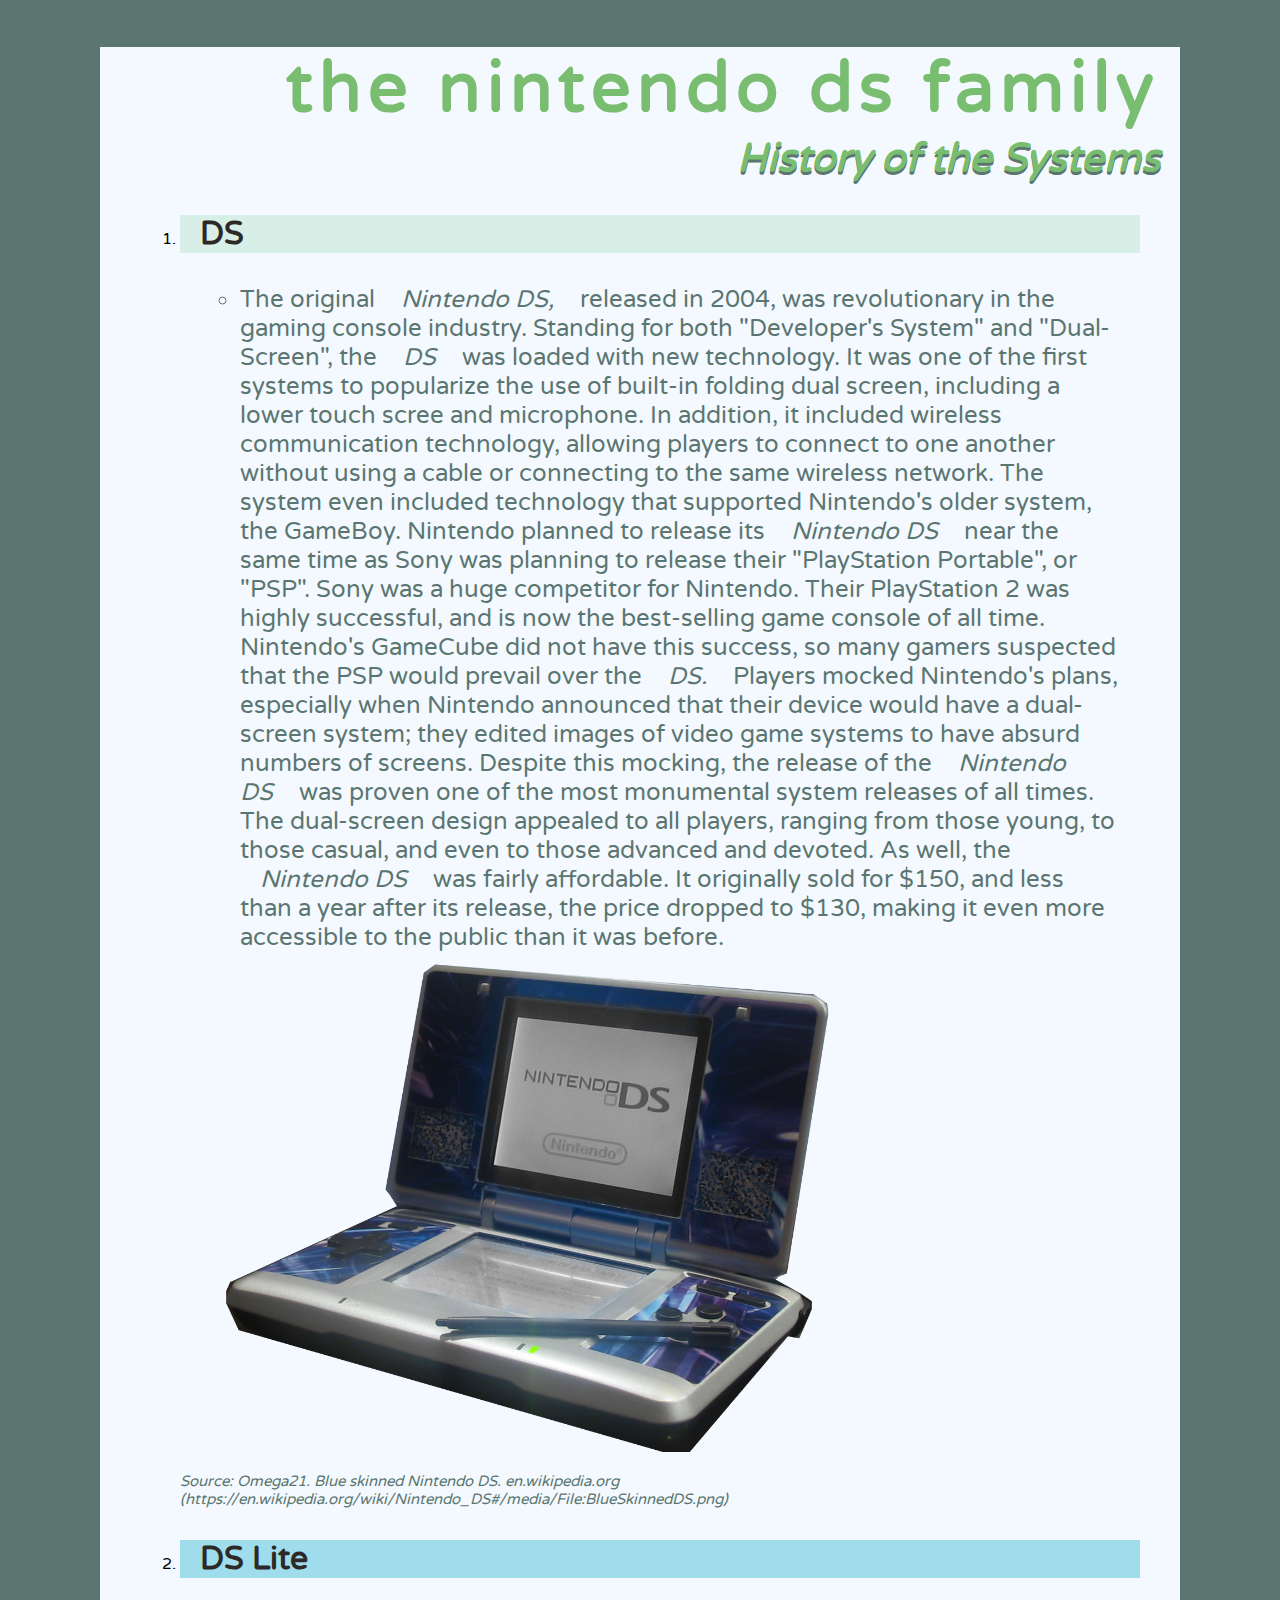
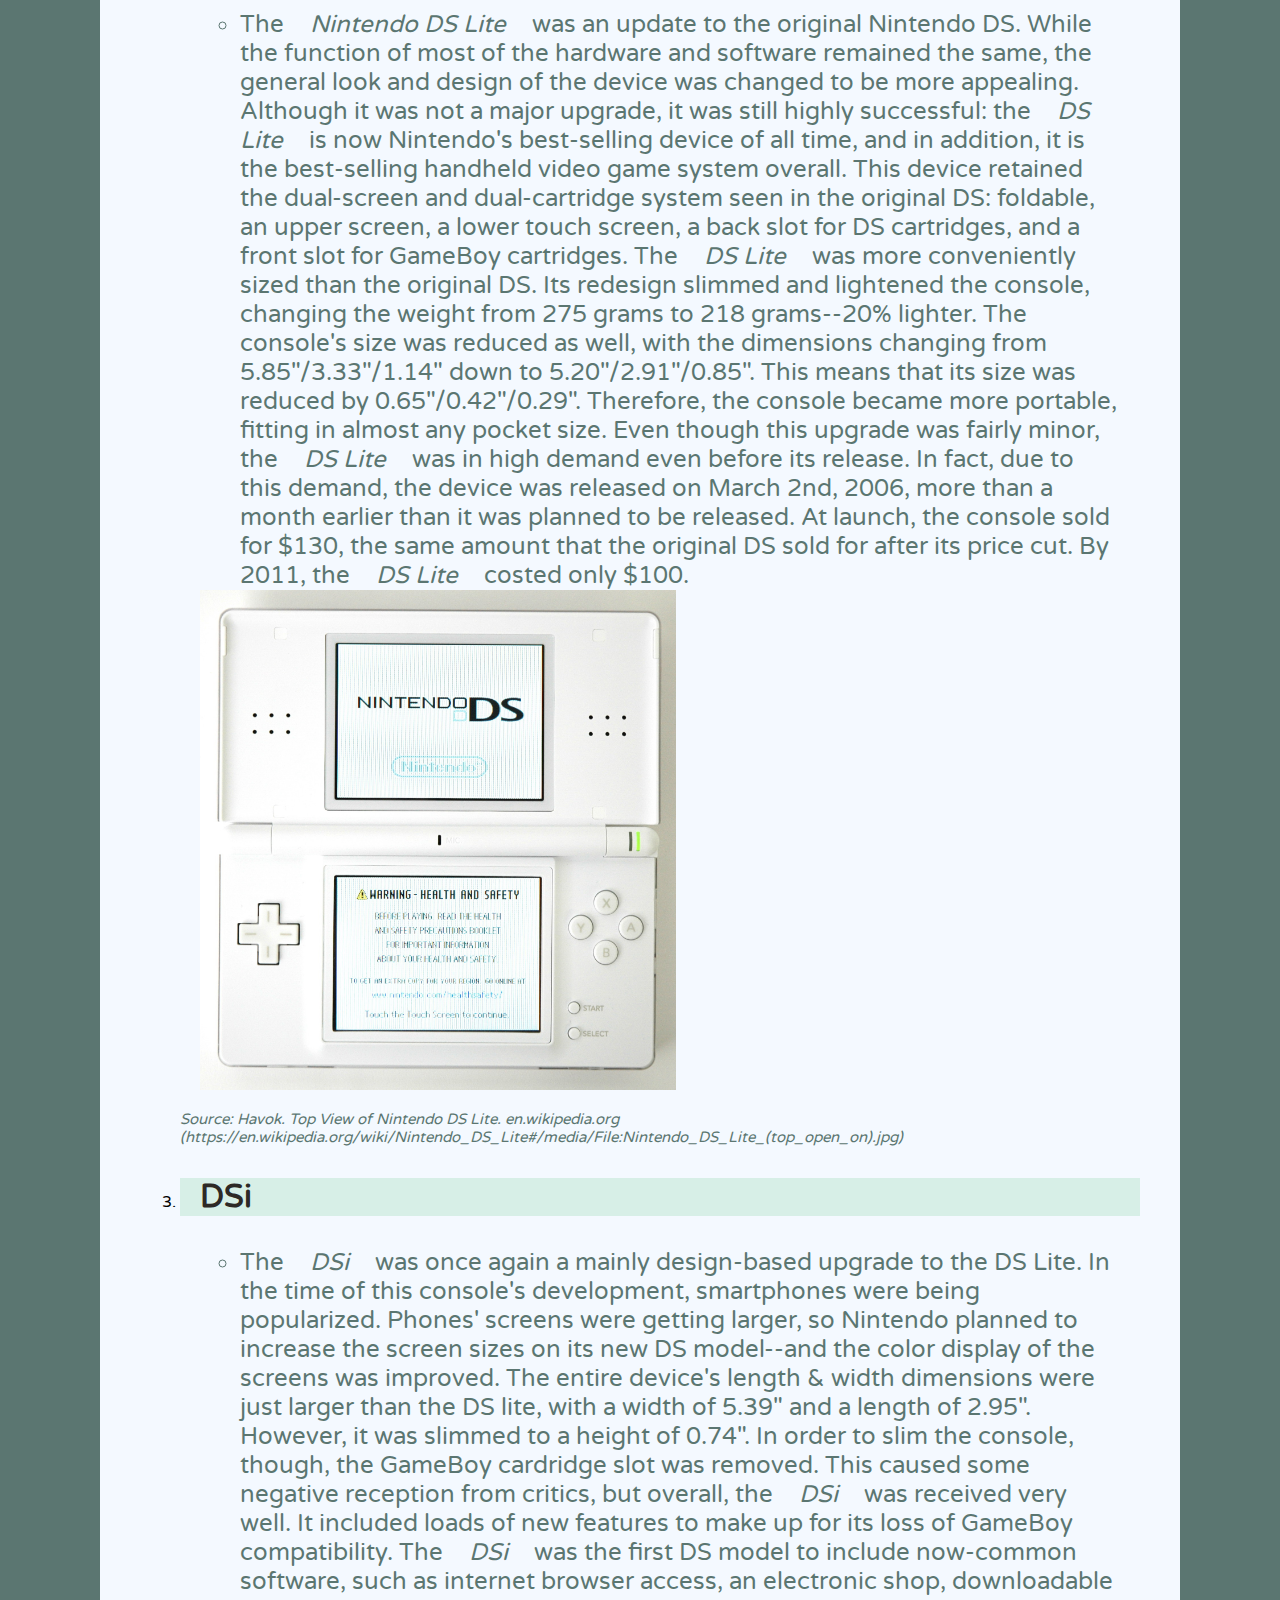
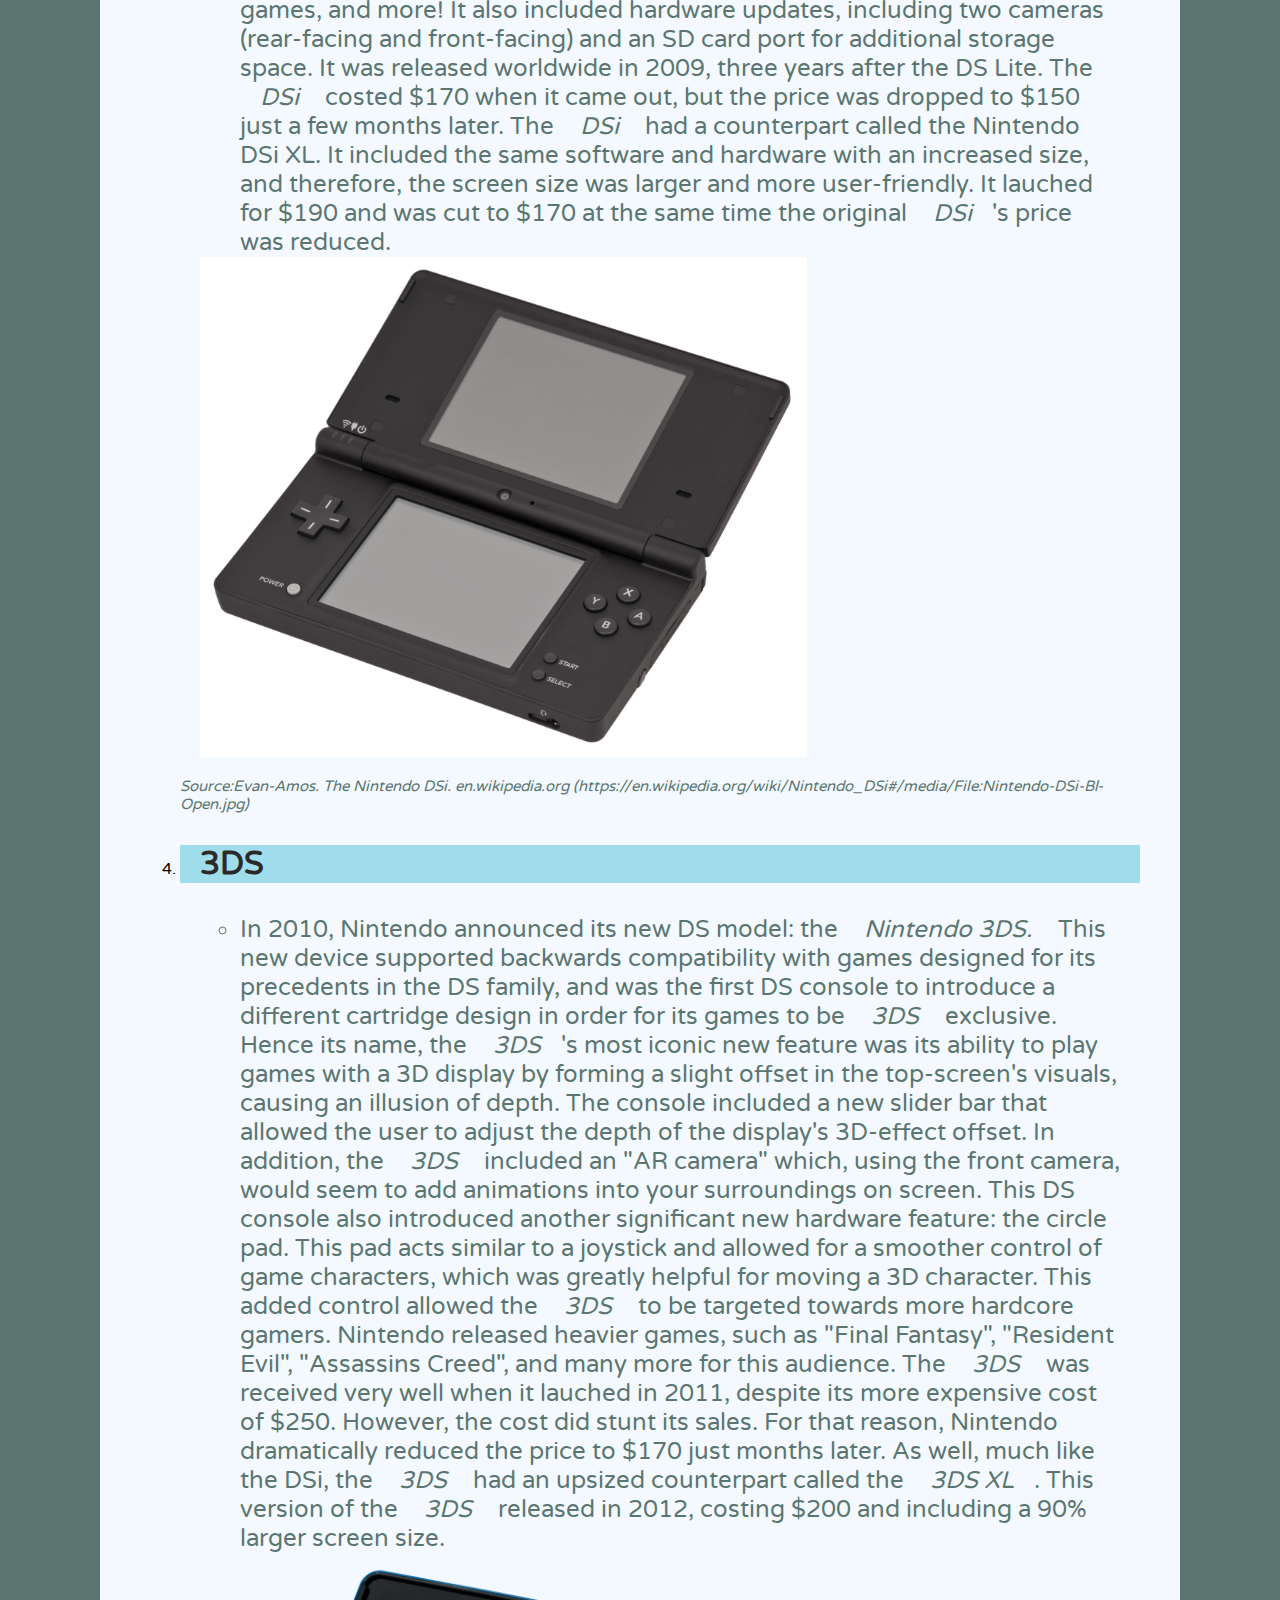
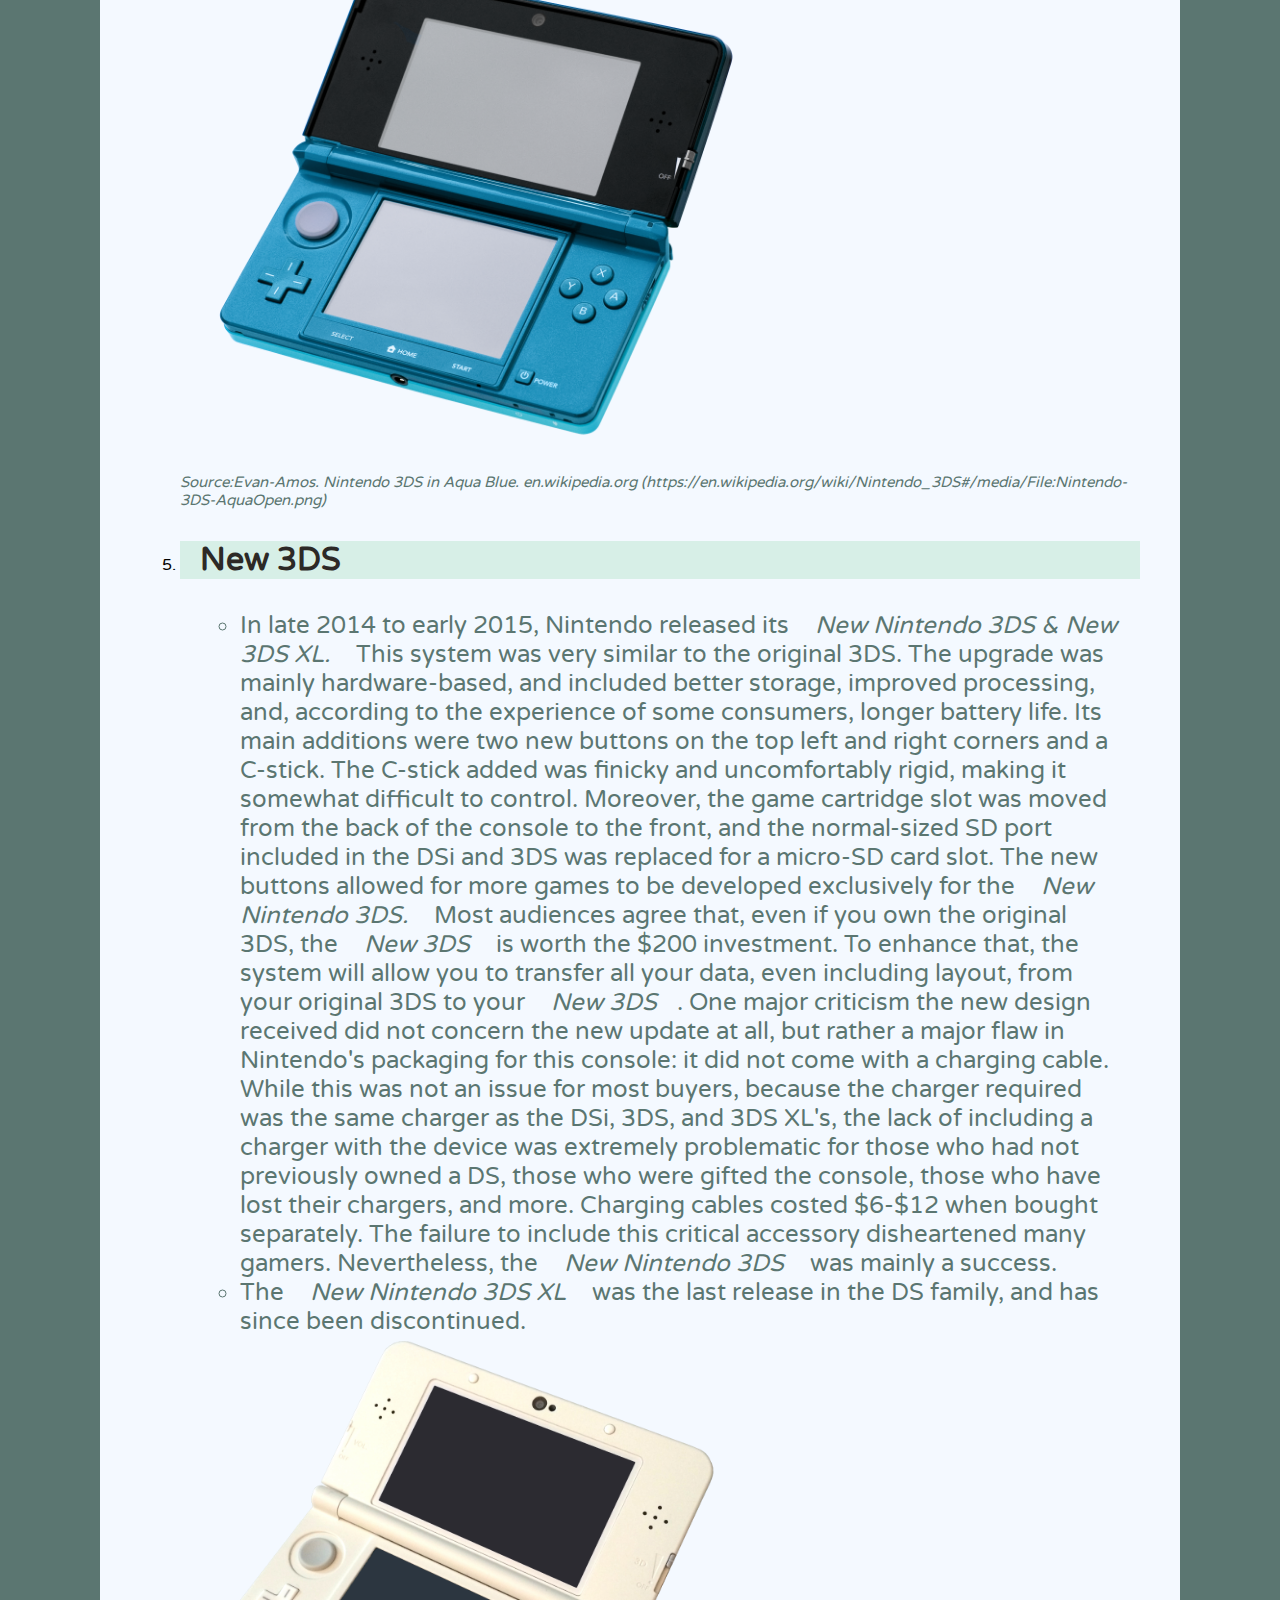
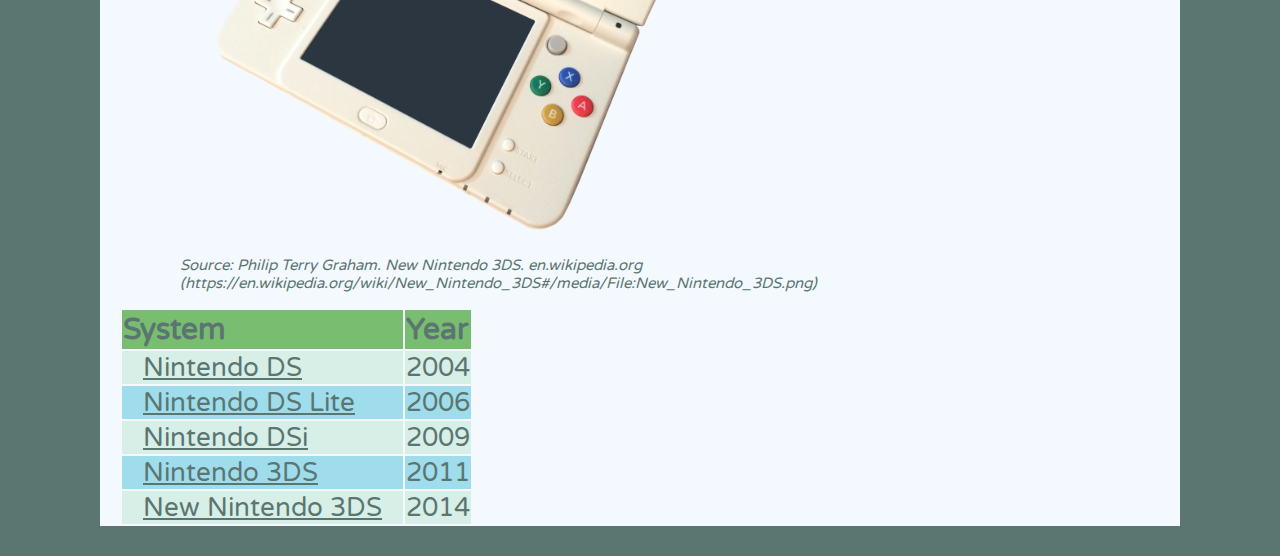
==== commit 00f6eb2c: "local imgs" ====
--- a/index.html
+++ b/index.html
@@ -19,29 +19,27 @@
             </li>
             <ul>
                 <li>The original <i>Nintendo DS,</i> released in 2004, was revolutionary in the gaming console industry.
-                    Standing for both "Developer's System" and "Dual-Screen",
-                    the <i>DS</i> was loaded with new technology. It was one of the first systems to popularize the use
-                    of built-in folding dual screen, including a lower touch scree and microphone.
-                    In addition, it included wireless communication technology, allowing players to connect to one
-                    another without using a cable or connecting to the same wireless network. The
-                    system even included technology that supported Nintendo's older system, the GameBoy. Nintendo
-                    planned to release its <i>Nintendo DS</i> near the same time as Sony was
+                    Standing for both "Developer's System" and "Dual-Screen", the <i>DS</i> was loaded with new
+                    technology. It was one of the first systems to popularize the use of built-in folding dual screen,
+                    including a lower touch scree and microphone. In addition, it included wireless communication
+                    technology, allowing players to connect to one another without using a cable or connecting to the
+                    same wireless network. The system even included technology that supported Nintendo's older system,
+                    the GameBoy. Nintendo planned to release its <i>Nintendo DS</i> near the same time as Sony was
                     planning to release their "PlayStation Portable", or "PSP". Sony was a huge competitor for Nintendo.
-                    Their PlayStation 2 was highly successful, and is now the
-                    best-selling game console of all time. Nintendo's GameCube did not have this success, so many gamers
-                    suspected that the PSP would prevail over the <i>DS.</i> Players
-                    mocked Nintendo's plans, especially when Nintendo announced that their device would have a
-                    dual-screen system; they edited images of video game systems to have absurd
+                    Their PlayStation 2 was highly successful, and is now the best-selling game console of all time.
+                    Nintendo's GameCube did not have this success, so many gamers suspected that the PSP would prevail
+                    over the <i>DS.</i> Players mocked Nintendo's plans, especially when Nintendo announced that their
+                    device would have a dual-screen system; they edited images of video game systems to have absurd
                     numbers of screens. Despite this mocking, the release of the <i>Nintendo DS</i> was proven one of
-                    the most monumental system releases of all times. The dual-screen
-                    design appealed to all players, ranging from those young, to those casual, and even to those
-                    advanced and devoted. As well, the <i>Nintendo DS</i> was fairly affordable.
-                    It originally sold for $150, and less than a year after its release, the price dropped to $130,
-                    making it even more accessible to the public than it was before.</li>
+                    the most monumental system releases of all times. The dual-screen design appealed to all players,
+                    ranging from those young, to those casual, and even to those advanced and devoted. As well, the
+                    <i>Nintendo DS</i> was fairly affordable. It originally sold for $150, and less than a year after
+                    its release, the price dropped to $130, making it even more accessible to the public than it was
+                    before.</li>
             </ul>
             <a
                 href="https://www.nintendolife.com/news/2017/05/retrospective_the_awkward_birth_of_the_ds_nintendos_most_successful_system"></a>
-            <img src="https://upload.wikimedia.org/wikipedia/commons/e/e6/BlueSkinnedDS.png">
+            <img src="./img/BlueSkinnedDS.png">
             </a>
             <p class="citation">Source: Omega21. Blue skinned Nintendo DS. en.wikipedia.org
                 (https://en.wikipedia.org/wiki/Nintendo_DS#/media/File:BlueSkinnedDS.png)</p>
@@ -50,25 +48,24 @@
             </li>
             <ul>
                 <li>The <i>Nintendo DS Lite</i> was an update to the original Nintendo DS. While the function of most of
-                    the hardware and software remained the same, the general look
-                    and design of the device was changed to be more appealing. Although it was not a major upgrade, it
-                    was still highly successful: the <i>DS Lite</i> is now Nintendo's
-                    best-selling device of all time, and in addition, it is the best-selling handheld video game system
-                    overall. This device retained the dual-screen and dual-cartridge
-                    system seen in the original DS: foldable, an upper screen, a lower touch screen, a back slot for DS
-                    cartridges, and a front slot for GameBoy cartridges. The <i>DS Lite</i> was more conveniently sized
-                    than the original DS. Its redesign slimmed and lightened the console, changing the weight from 275
-                    grams to 218 grams--20% lighter. The console's size was reduced as well, with the dimensions
-                    changing from 5.85"/3.33"/1.14" down to 5.20"/2.91"/0.85". This means that its size was reduced by
-                    0.65"/0.42"/0.29". Therefore, the console became more portable, fitting in almost any pocket size.
-                    Even though this upgrade was fairly minor, the <i>DS Lite</i> was in high demand even before its
-                    release. In fact, due to this demand, the device was released on March 2nd, 2006, more than a month
-                    earlier than it was planned to be released. At launch, the console sold for $130, the same amount
-                    that the original DS sold for after its price cut. By 2011, the <i>DS Lite</i> costed only $100.
-                </li>
+                    the hardware and software remained the same, the general look and design of the device was changed
+                    to be more appealing. Although it was not a major upgrade, it was still highly successful: the <i>DS
+                        Lite</i> is now Nintendo's best-selling device of all time, and in addition, it is the
+                    best-selling handheld video game system overall. This device retained the dual-screen and
+                    dual-cartridge system seen in the original DS: foldable, an upper screen, a lower touch screen, a
+                    back slot for DS cartridges, and a front slot for GameBoy cartridges. The <i>DS Lite</i> was more
+                    conveniently sized than the original DS. Its redesign slimmed and lightened the console, changing
+                    the weight from 275 grams to 218 grams--20% lighter. The console's size was reduced as well, with
+                    the dimensions changing from 5.85"/3.33"/1.14" down to 5.20"/2.91"/0.85". This means that its size
+                    was reduced by 0.65"/0.42"/0.29". Therefore, the console became more portable, fitting in almost any
+                    pocket size. Even though this upgrade was fairly minor, the <i>DS Lite</i> was in high demand even
+                    before its release. In fact, due to this demand, the device was released on March 2nd, 2006, more
+                    than a month earlier than it was planned to be released. At launch, the console sold for $130, the
+                    same amount that the original DS sold for after its price cut. By 2011, the <i>DS Lite</i> costed
+                    only $100.</li>
             </ul>
             <a href="http://www.computinghistory.org.uk/det/39844/Nintendo-DS-Lite-(Red)/">
-                <img src="https://upload.wikimedia.org/wikipedia/commons/5/56/Nintendo_DS_Lite_%28top_open_on%29.jpg">
+                <img src="./img/Nintendo_DS_Lite_(top_open_on).jpg">
             </a>
             <p class="citation">Source: Havok. Top View of Nintendo DS Lite. en.wikipedia.org
                 (https://en.wikipedia.org/wiki/Nintendo_DS_Lite#/media/File:Nintendo_DS_Lite_(top_open_on).jpg)</p>
@@ -76,79 +73,85 @@
                 <h3>DSi</h3>
             </li>
             <ul>
-                <li>The <i>DSi</i> was once again a mainly design-based upgrade to the DS Lite. In the time of this 
-                console's development, smartphones were being popularized. Phones' screens were getting larger, so 
-                Nintendo planned to increase the screen sizes on its new DS model--and the color display of the screens 
-                was improved. The entire device's length & width dimensions were just larger than the DS lite, with a 
-                width of 5.39" and a length of 2.95". However, it was slimmed to a height of 0.74". In order to slim 
-                the console, though, the GameBoy cardridge slot was removed. This caused some negative reception from 
-                critics, but overall, the <i>DSi</i> was received very well. It included loads of new features to make 
-                up for its loss of GameBoy compatibility. The <i>DSi</i> was the first DS model to include now-common 
-                software, such as internet browser access, an electronic shop, downloadable games, and more! It also 
-                included hardware updates, including two cameras (rear-facing and front-facing) and an SD card port 
-                for additional storage space. It was released worldwide in 2009, three years after the DS Lite. The 
-                <i>DSi</i> costed $170 when it came out, but the price was dropped to $150 just a few months later. 
-                The <i>DSi</i> had a counterpart called the Nintendo DSi XL. It included the same software and hardware 
-                with an increased size, and therefore, the screen size was larger and more user-friendly. It lauched 
-                for $190 and was cut to $170 at the same time the original <i>DSi</i>'s price was reduced.</li>
+                <li>The <i>DSi</i> was once again a mainly design-based upgrade to the DS Lite. In the time of this
+                    console's development, smartphones were being popularized. Phones' screens were getting larger, so
+                    Nintendo planned to increase the screen sizes on its new DS model--and the color display of the
+                    screens was improved. The entire device's length & width dimensions were just larger than the DS
+                    lite, with a width of 5.39" and a length of 2.95". However, it was slimmed to a height of 0.74". In
+                    order to slim the console, though, the GameBoy cardridge slot was removed. This caused some negative
+                    reception from critics, but overall, the <i>DSi</i> was received very well. It included loads of new
+                    features to make up for its loss of GameBoy compatibility. The <i>DSi</i> was the first DS model to
+                    include now-common software, such as internet browser access, an electronic shop, downloadable
+                    games, and more! It also included hardware updates, including two cameras (rear-facing and
+                    front-facing) and an SD card port for additional storage space. It was released worldwide in 2009,
+                    three years after the DS Lite. The <i>DSi</i> costed $170 when it came out, but the price was
+                    dropped to $150 just a few months later. The <i>DSi</i> had a counterpart called the Nintendo DSi
+                    XL. It included the same software and hardware with an increased size, and therefore, the screen
+                    size was larger and more user-friendly. It lauched for $190 and was cut to $170 at the same time the
+                    original <i>DSi</i>'s price was reduced.</li>
             </ul>
             <a href="http://www.computinghistory.org.uk/det/54015/Nintendo-DSi/">
-                <img src="https://upload.wikimedia.org/wikipedia/commons/thumb/8/85/Nintendo-DSi-Bl-Open.jpg/800px-Nintendo-DSi-Bl-Open.jpg">
+                <img src="./img/Nintendo-DSi-Bl-Open.jpg">
             </a>
-            <p class="citation">Source:Evan-Amos. The Nintendo DSi. en.wikipedia.org (https://en.wikipedia.org/wiki/Nintendo_DSi#/media/File:Nintendo-DSi-Bl-Open.jpg)</p>
+            <p class="citation">Source:Evan-Amos. The Nintendo DSi. en.wikipedia.org
+                (https://en.wikipedia.org/wiki/Nintendo_DSi#/media/File:Nintendo-DSi-Bl-Open.jpg)</p>
             <li class="two">
                 <h3>3DS</h3>
             </li>
             <ul>
-                <li>In 2010, Nintendo announced its new DS model: the <i>Nintendo 3DS.</i> This new device supported 
-                backwards compatibility with games designed for its precedents in the DS family, and was the first DS 
-                console to introduce a different cartridge design in order for its games to be <i>3DS</i> exclusive. 
-                Hence its name, the <i>3DS</i>'s most iconic new feature was its ability to play games with a 3D display 
-                by forming a slight offset in the top-screen's visuals, causing an illusion of depth. The console 
-                included a new slider bar that allowed the user to adjust the depth of the display's 3D-effect 
-                offset. In addition, the <i>3DS</i> included an "AR camera" which, using the front camera, would seem to 
-                add animations into your surroundings on screen. This DS console also introduced another significant 
-                new hardware feature: the circle pad. This pad acts similar to a joystick and allowed for a smoother 
-                control of game characters, which was greatly helpful for moving a 3D character. This added control 
-                allowed the <i>3DS</i> to be targeted towards more hardcore gamers. Nintendo released heavier games, 
-                such as "Final Fantasy", "Resident Evil", "Assassins Creed", and many more for this audience. The 
-                <i>3DS</i> was received very well when it lauched in 2011, despite its more expensive cost of $250. 
-                However, the cost did stunt its sales. For that reason, Nintendo dramatically reduced the price to $170 
-                just months later. As well, much like the DSi, the <i>3DS</i> had an upsized counterpart called the 
-                <i>3DS XL</i>. This version of the <i>3DS</i> released in 2012, costing $200 and including a 90% larger 
-                screen size.</li>
+                <li>In 2010, Nintendo announced its new DS model: the <i>Nintendo 3DS.</i> This new device supported
+                    backwards compatibility with games designed for its precedents in the DS family, and was the first
+                    DS console to introduce a different cartridge design in order for its games to be <i>3DS</i>
+                    exclusive. Hence its name, the <i>3DS</i>'s most iconic new feature was its ability to play games
+                    with a 3D display by forming a slight offset in the top-screen's visuals, causing an illusion of
+                    depth. The console included a new slider bar that allowed the user to adjust the depth of the
+                    display's 3D-effect offset. In addition, the <i>3DS</i> included an "AR camera" which, using the
+                    front camera, would seem to add animations into your surroundings on screen. This DS console also
+                    introduced another significant new hardware feature: the circle pad. This pad acts similar to a
+                    joystick and allowed for a smoother control of game characters, which was greatly helpful for moving
+                    a 3D character. This added control allowed the <i>3DS</i> to be targeted towards more hardcore
+                    gamers. Nintendo released heavier games, such as "Final Fantasy", "Resident Evil", "Assassins
+                    Creed", and many more for this audience. The <i>3DS</i> was received very well when it lauched in
+                    2011, despite its more expensive cost of $250. However, the cost did stunt its sales. For that
+                    reason, Nintendo dramatically reduced the price to $170 just months later. As well, much like the
+                    DSi, the <i>3DS</i> had an upsized counterpart called the <i>3DS XL</i>. This version of the
+                    <i>3DS</i> released in 2012, costing $200 and including a 90% larger screen size.</li>
             </ul>
-            <a href="">
-                <img src="https://upload.wikimedia.org/wikipedia/commons/thumb/0/0a/Nintendo-3DS-AquaOpen.png/800px-Nintendo-3DS-AquaOpen.png">
+            <a href="http://www.nds-gear.com/nintendo-3ds-console-family/">
+                <img src="./img/Nintendo-3DS-AquaOpen.png">
             </a>
-            <p class="citation">Source:Evan-Amos. Nintendo 3DS in Aqua Blue. en.wikipedia.org (https://en.wikipedia.org/wiki/Nintendo_3DS#/media/File:Nintendo-3DS-AquaOpen.png)</p>
+            <p class="citation">Source:Evan-Amos. Nintendo 3DS in Aqua Blue. en.wikipedia.org
+                (https://en.wikipedia.org/wiki/Nintendo_3DS#/media/File:Nintendo-3DS-AquaOpen.png)</p>
             <li class="one">
                 <h3>New 3DS</h3>
             </li>
             <ul>
-                <li>In late 2014 to early 2015, Nintendo released its <i>New Nintendo 3DS & New 3DS XL.</i> This system was very 
-                similar to the original 3DS. The upgrade was mainly hardware-based, and included better storage, improved 
-                processing, and, according to the experience of some consumers, longer battery life. Its main additions 
-                were two new buttons on the top left and right corners and a C-stick. The C-stick added was finicky and 
-                uncomfortably rigid, making it somewhat difficult to control. Moreover, the game cartridge slot was moved 
-                from the back of the console to the front, and the normal-sized SD port included in the DSi and 3DS 
-                was replaced for a micro-SD card slot. The new buttons allowed for more games to be developed exclusively 
-                for the <i>New Nintendo 3DS.</i> Most audiences agree that, even if you own the original 3DS, the <i>New 
-                3DS</i> is worth the $200 investment. To enhance that, the system will allow you to transfer all your data, 
-                even including layout, from your original 3DS to your <i>New 3DS</i>. One major criticism the new design 
-                received did not concern the new update at all, but rather a major flaw in Nintendo's packaging for this 
-                console: it did not come with a charging cable. While this was not an issue for most buyers, because the 
-                charger required was the same charger as the DSi, 3DS, and 3DS XL's, the lack of including a charger with 
-                the device was extremely problematic for those who had not previously owned a DS, those who were gifted the 
-                console, those who have lost their chargers, and more. Charging cables costed $6-$12 when bought separately. 
-                The failure to include this critical accessory disheartened many gamers. Nevertheless, the <i>New Nintendo 
-                3DS</i> was mainly a success.</li>
-                <li>The <i>New Nintendo 3DS XL</i> was the last release in the DS family, and has since been discontinued.</li>
+                <li>In late 2014 to early 2015, Nintendo released its <i>New Nintendo 3DS & New 3DS XL.</i> This system
+                    was very similar to the original 3DS. The upgrade was mainly hardware-based, and included better
+                    storage, improved processing, and, according to the experience of some consumers, longer battery
+                    life. Its main additions were two new buttons on the top left and right corners and a C-stick. The
+                    C-stick added was finicky and uncomfortably rigid, making it somewhat difficult to control.
+                    Moreover, the game cartridge slot was moved from the back of the console to the front, and the
+                    normal-sized SD port included in the DSi and 3DS was replaced for a micro-SD card slot. The new
+                    buttons allowed for more games to be developed exclusively for the <i>New Nintendo 3DS.</i> Most
+                    audiences agree that, even if you own the original 3DS, the <i>New 3DS</i> is worth the $200
+                    investment. To enhance that, the system will allow you to transfer all your data, even including
+                    layout, from your original 3DS to your <i>New 3DS</i>. One major criticism the new design received
+                    did not concern the new update at all, but rather a major flaw in Nintendo's packaging for this
+                    console: it did not come with a charging cable. While this was not an issue for most buyers, because
+                    the charger required was the same charger as the DSi, 3DS, and 3DS XL's, the lack of including a
+                    charger with the device was extremely problematic for those who had not previously owned a DS, those
+                    who were gifted the console, those who have lost their chargers, and more. Charging cables costed
+                    $6-$12 when bought separately. The failure to include this critical accessory disheartened many
+                    gamers. Nevertheless, the <i>New Nintendo 3DS</i> was mainly a success.</li>
+                <li>The <i>New Nintendo 3DS XL</i> was the last release in the DS family, and has since been
+                    discontinued.</li>
             </ul>
             <a href="https://www.pcmag.com/reviews/new-nintendo-3ds-xl">
-                <img src="https://upload.wikimedia.org/wikipedia/commons/thumb/a/a1/New_Nintendo_3DS.png/800px-New_Nintendo_3DS.png">
+                <img src="./img/New_Nintendo_3DS.png">
             </a>
-            <p class="citation">Source: Philip Terry Graham. New Nintendo 3DS. en.wikipedia.org (https://en.wikipedia.org/wiki/New_Nintendo_3DS#/media/File:New_Nintendo_3DS.png)</p>
+            <p class="citation">Source: Philip Terry Graham. New Nintendo 3DS. en.wikipedia.org
+                (https://en.wikipedia.org/wiki/New_Nintendo_3DS#/media/File:New_Nintendo_3DS.png)</p>
         </ol>
         <table>
             <tr class="header">
--- a/style.css
+++ b/style.css
@@ -64,30 +64,37 @@
     font-style: italic;
     color: #5B7671;
 }
+
 table {
-    color:#5B7671;
-    border:1px;
-    border-color:#2D2926;
+    color: #5B7671;
+    border: 1px;
+    border-color: #2D2926;
     text-align: left;
 }
+
 .header {
     background-color: #79BE70;
-    font-size:30px;
+    font-size: 30px;
 }
+
 .odd {
-    background-color:#D7EFE7;
+    background-color: #D7EFE7;
     font-size: 26px;
 }
+
 .even {
-    background-color:#9FDDED;
+    background-color: #9FDDED;
     font-size: 26px;
 }
-a:link{
-    color:#5B7671;
+
+a:link {
+    color: #5B7671;
 }
-a:visited{
-    color:#2D2926;
+
+a:visited {
+    color: #2D2926;
 }
-a:hover{
-    color:#79BE70;
+
+a:hover {
+    color: #79BE70;
 }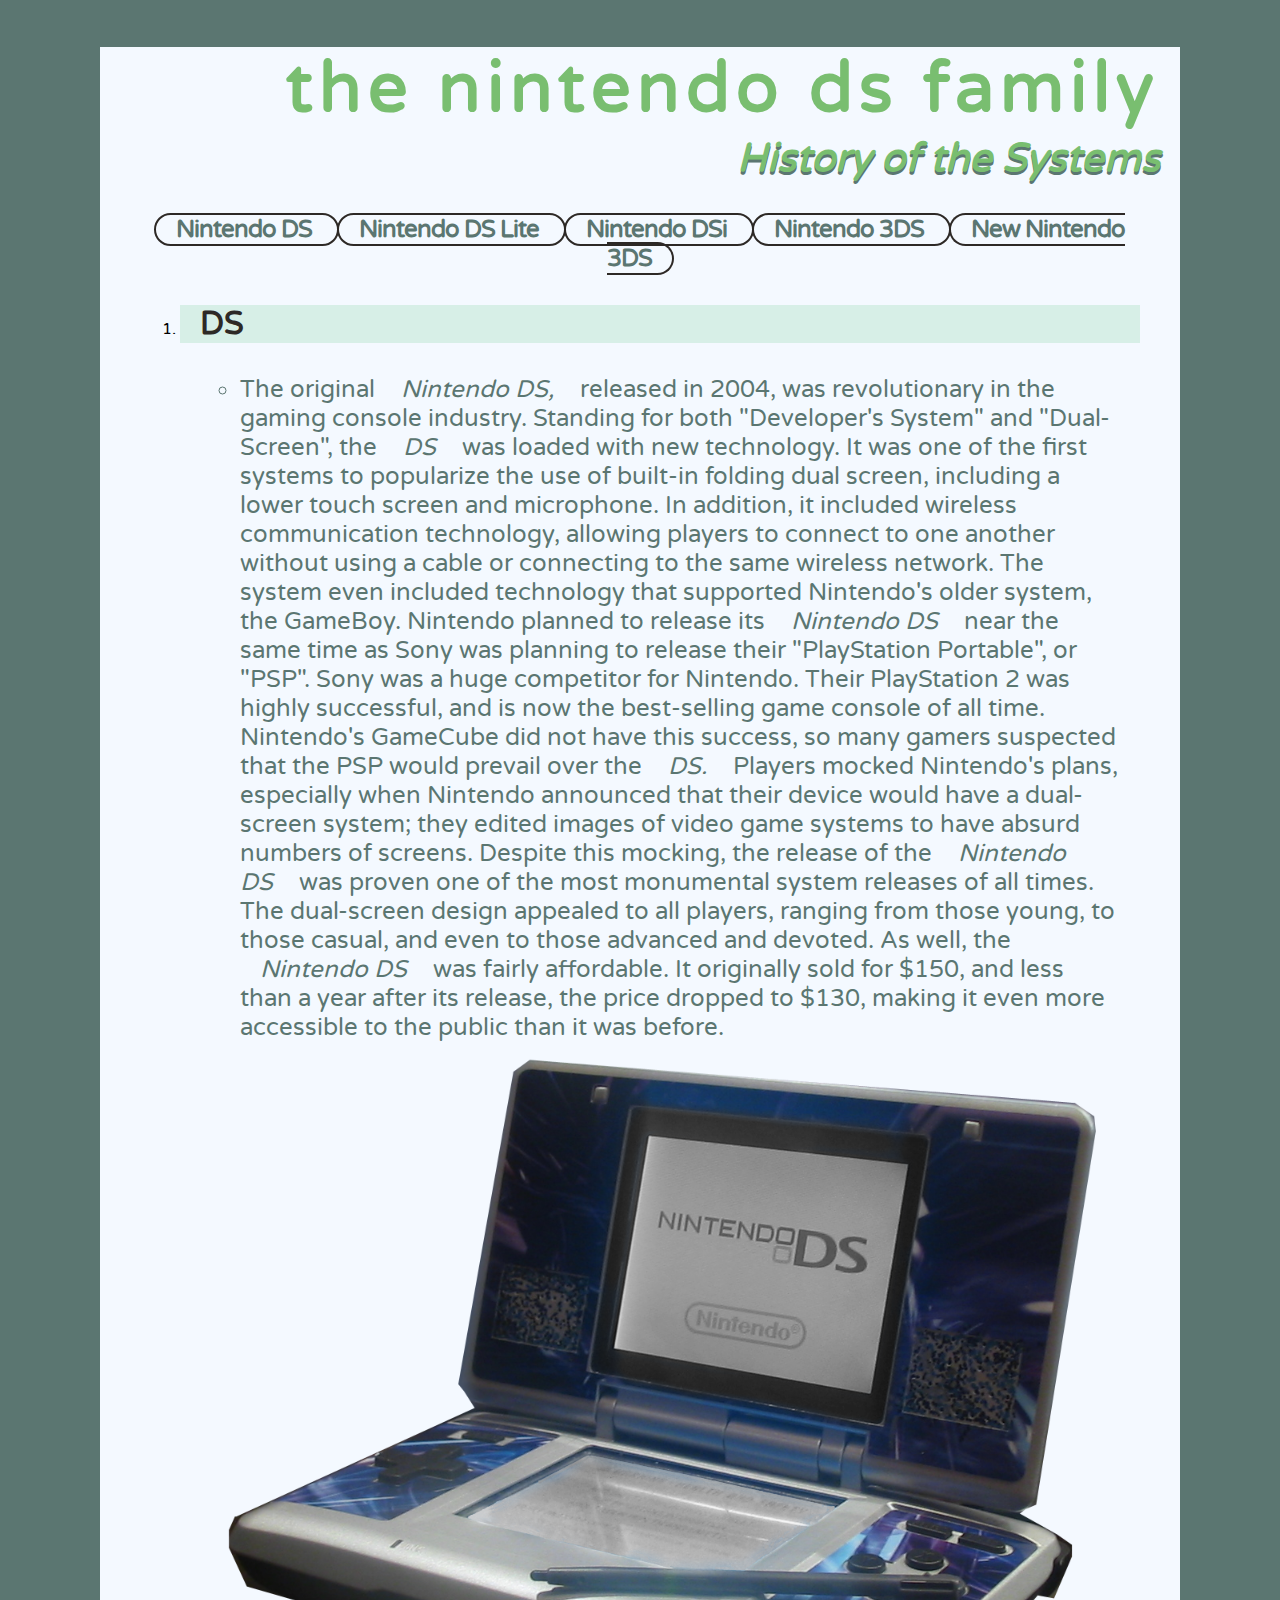
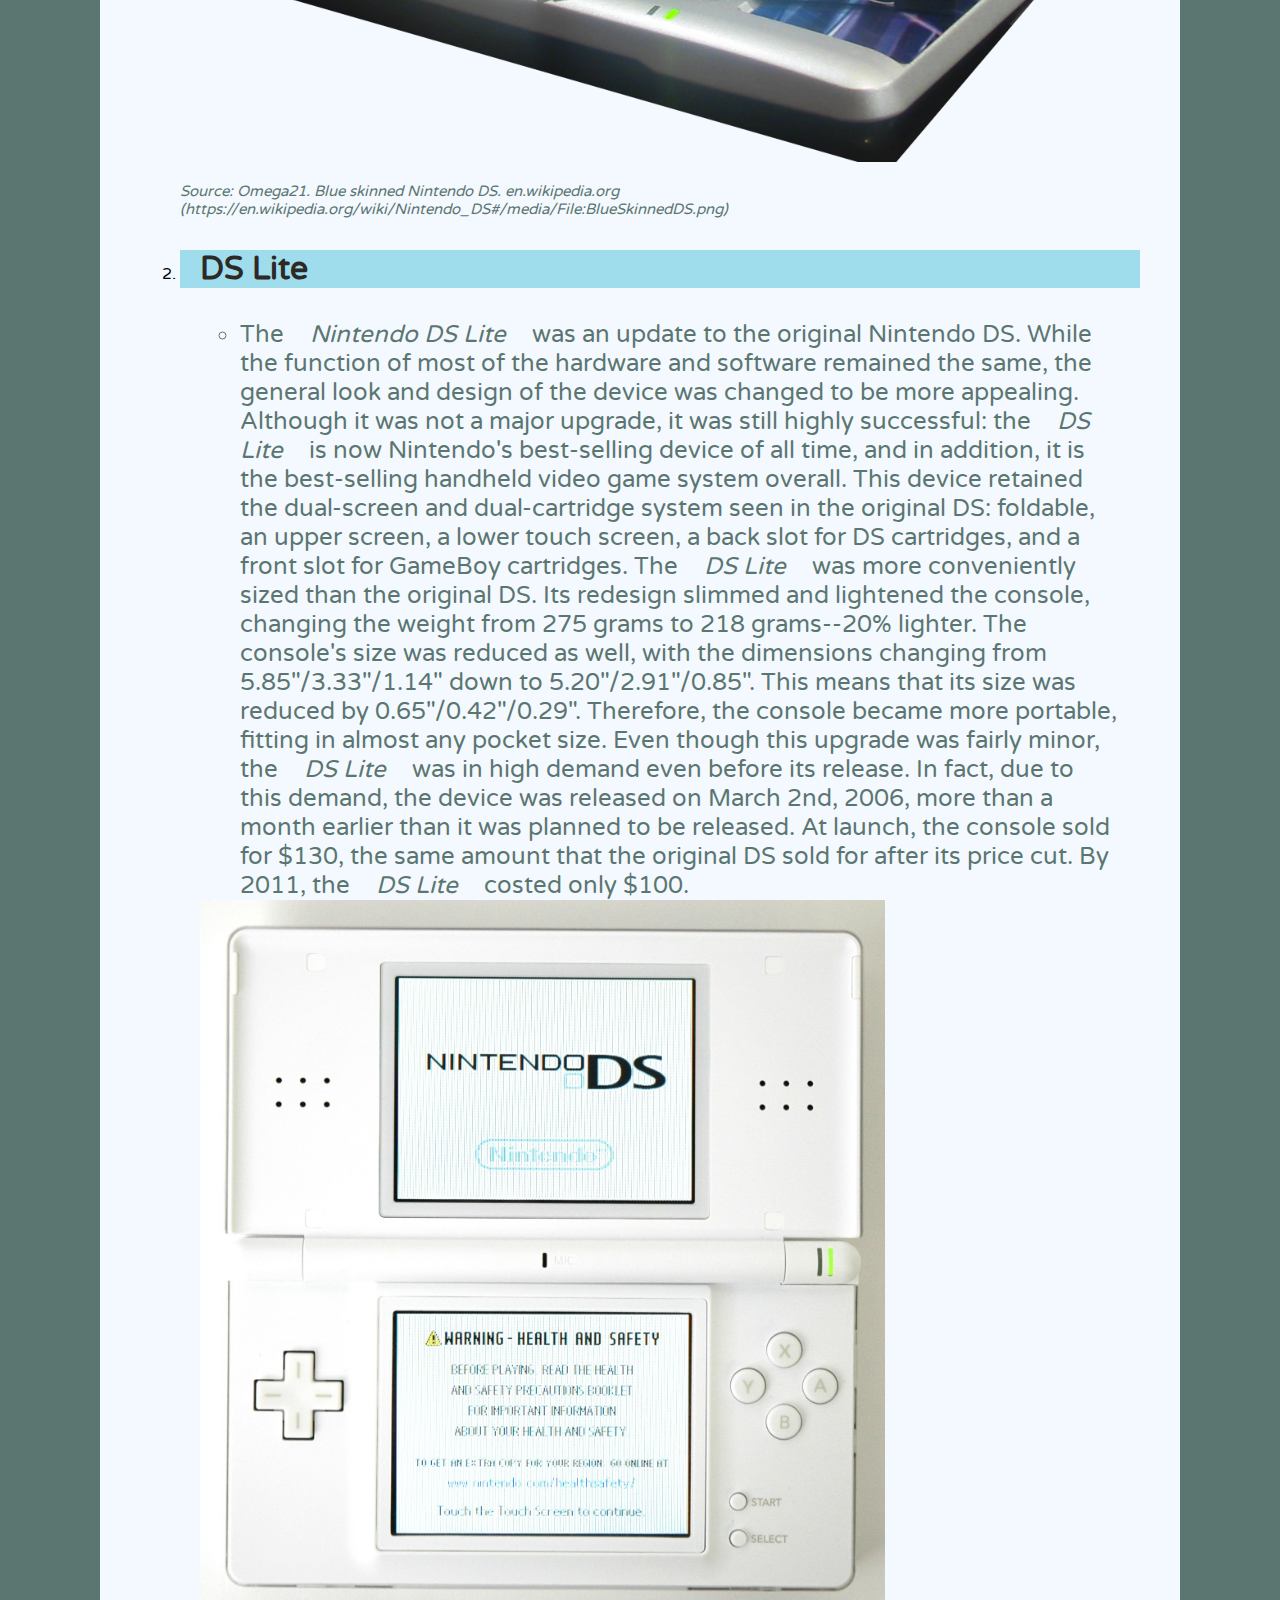
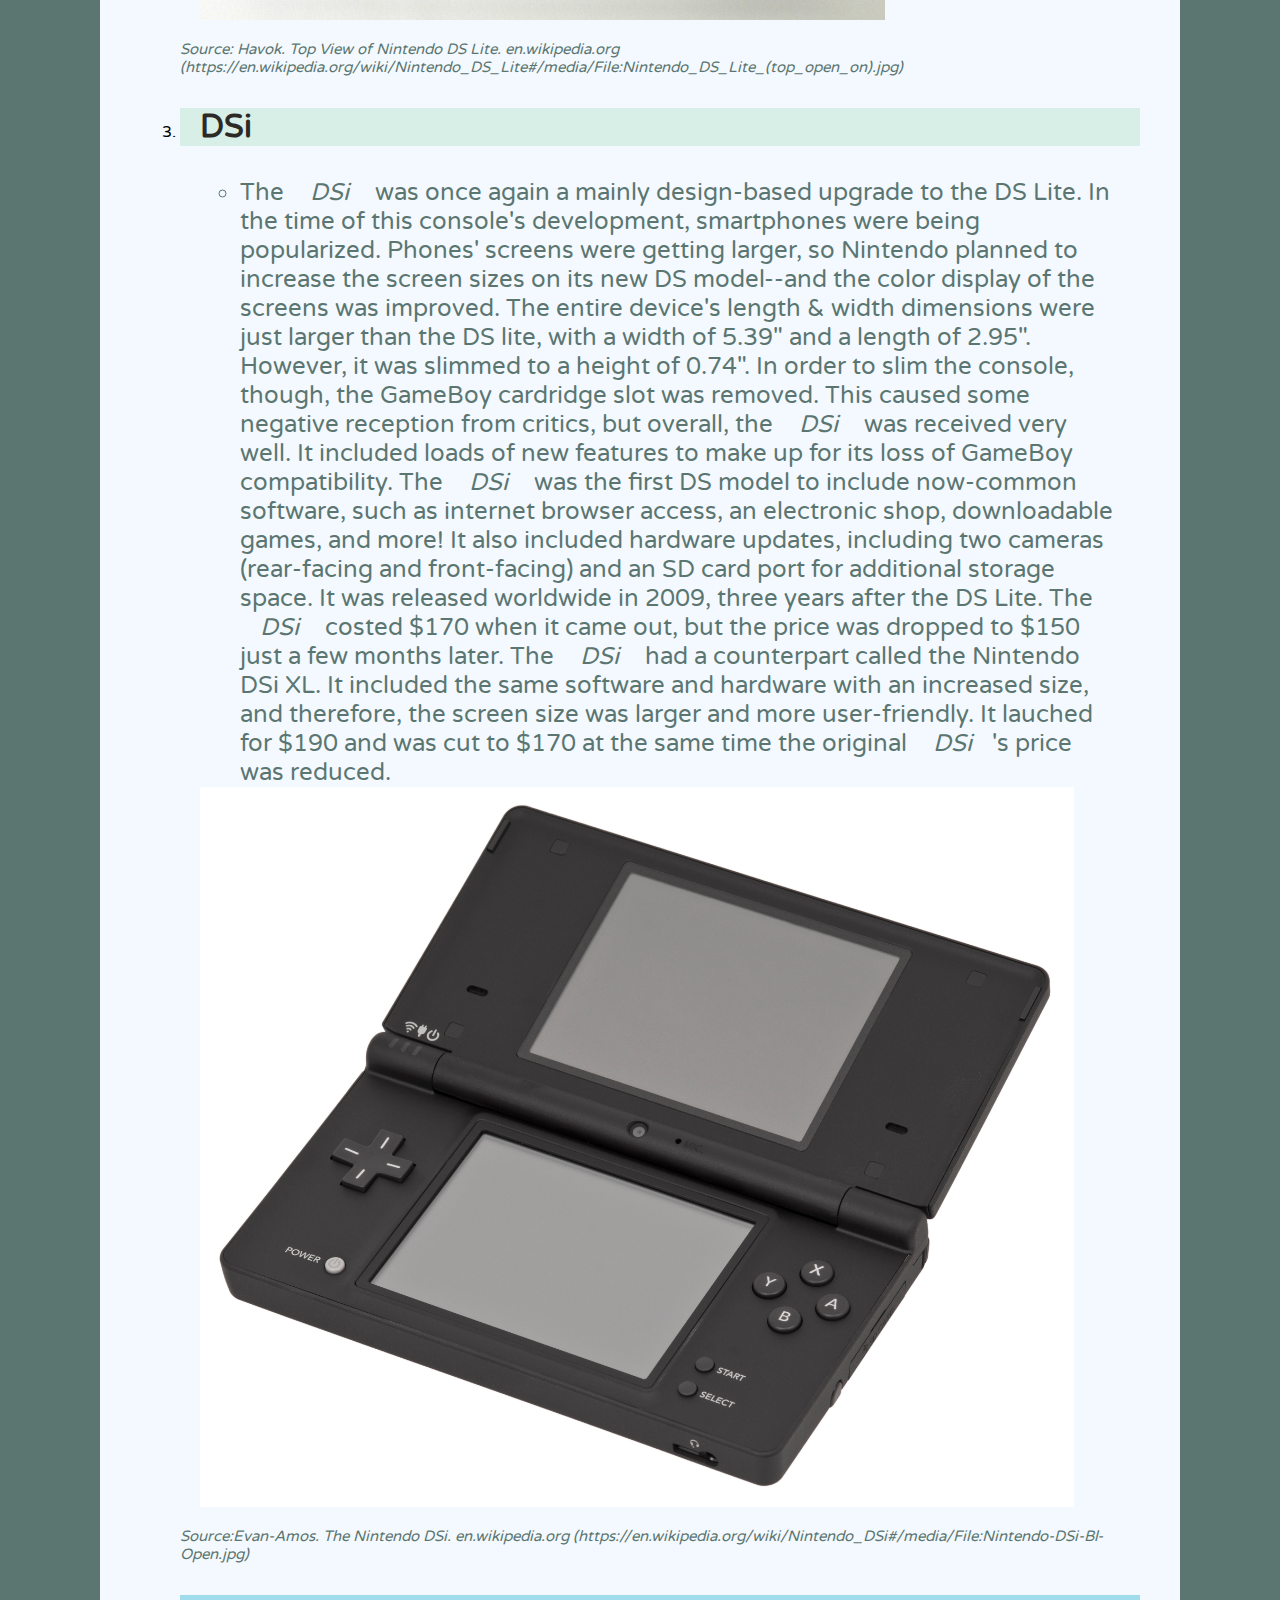
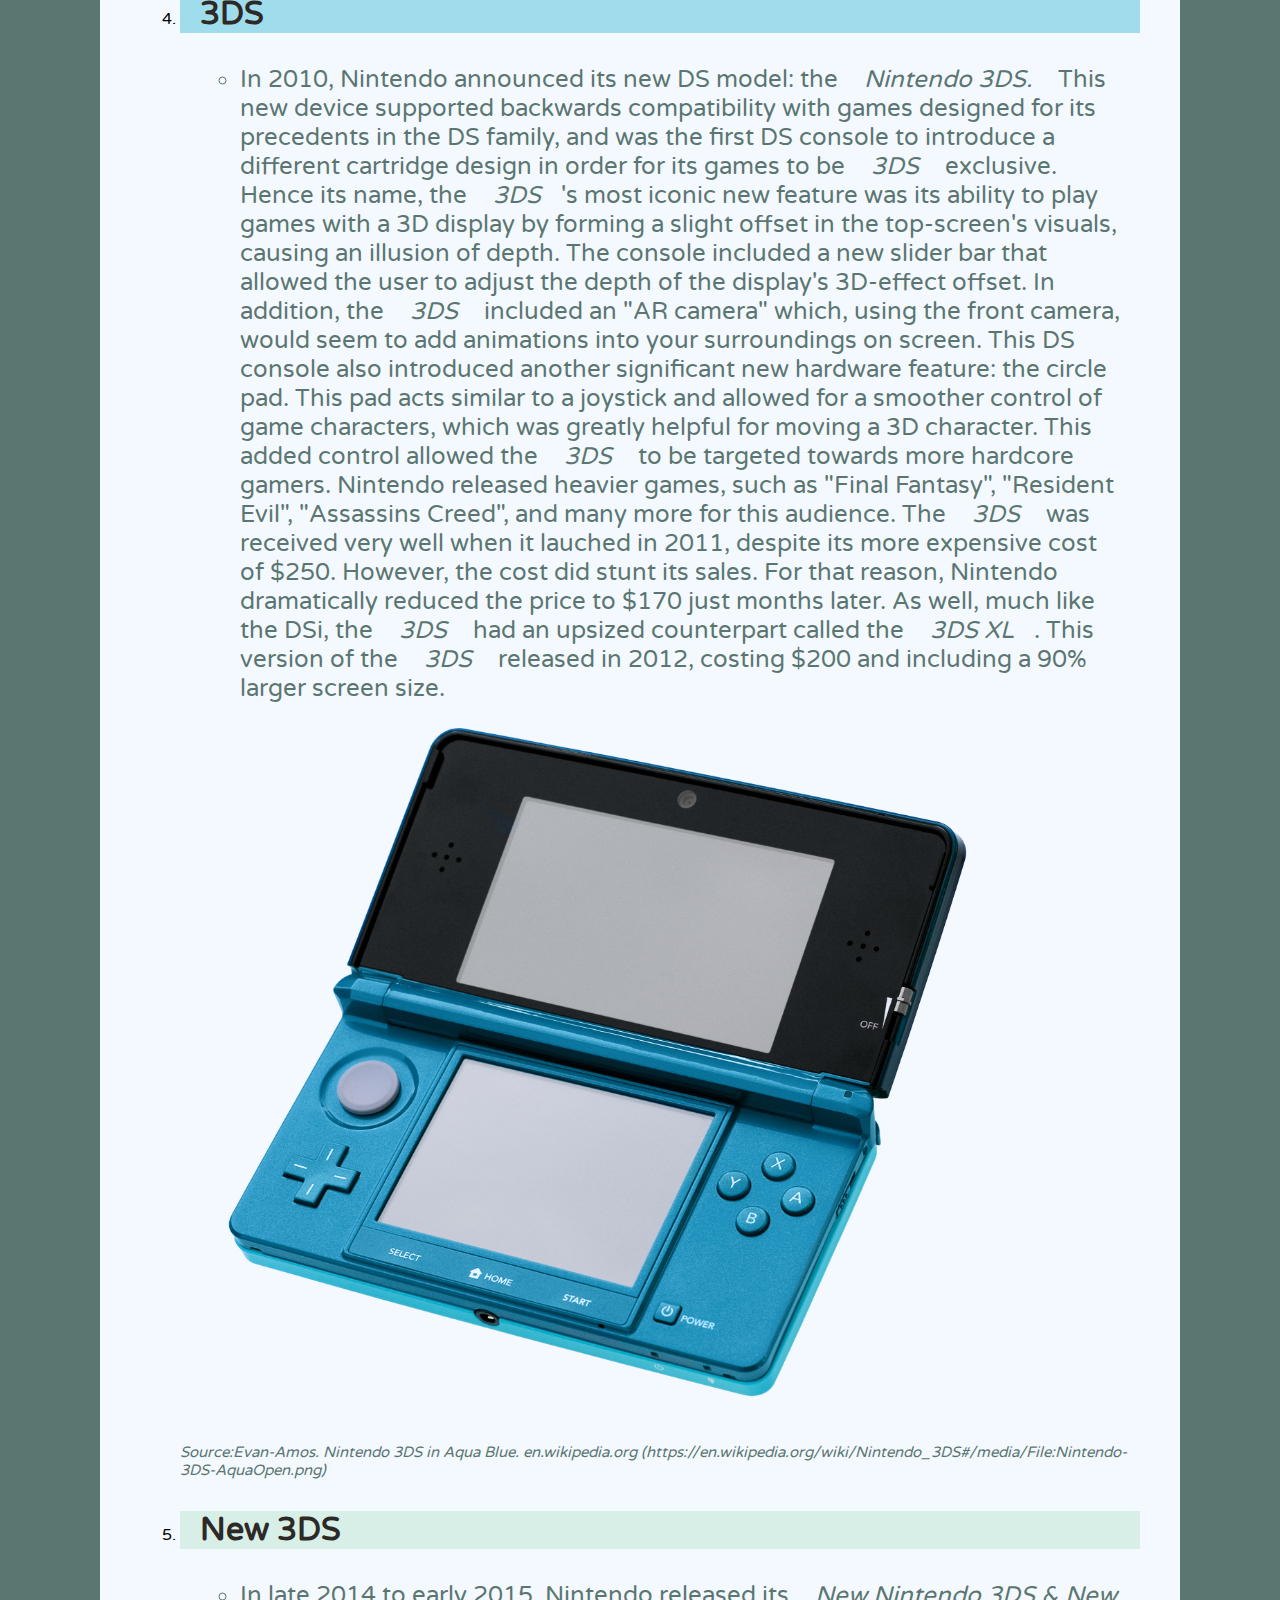
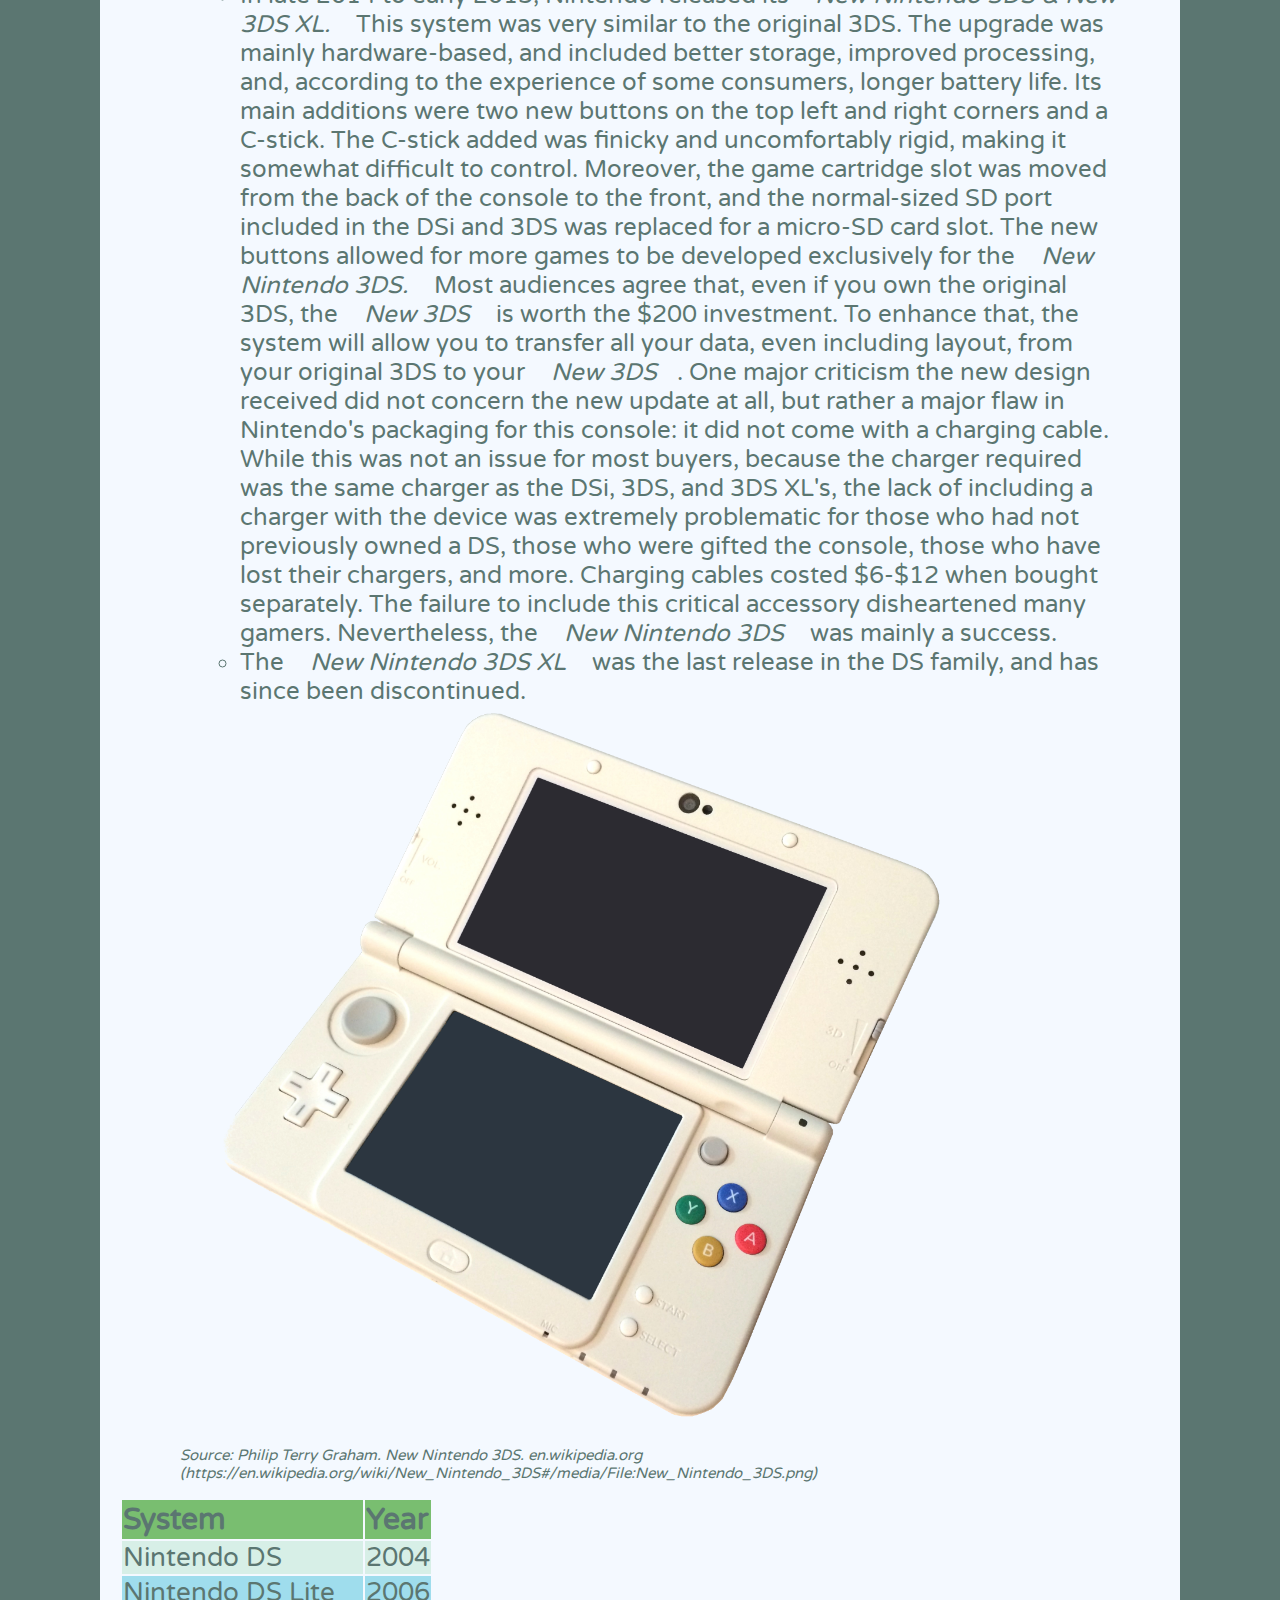
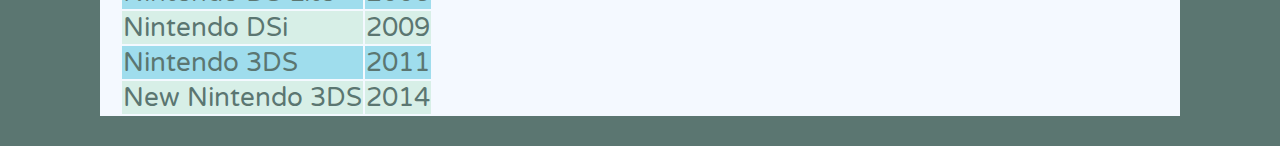
==== commit 2b45b083: "added nav bar" ====
--- a/index.html
+++ b/index.html
@@ -13,6 +13,25 @@
     <div class="body">
         <h1>the nintendo ds family</h1>
         <h2>History of the Systems</h2>
+        <div class="nav">
+            <p>
+                <span id="ds">
+                    <a href="ogds.html">Nintendo DS</a>
+                </span>
+                <span id="dslite">
+                    <a href="dslite.html">Nintendo DS Lite</a>
+                </span>
+                <span id="dsi">
+                    <a href="dsi.html">Nintendo DSi</a>
+                </span>
+                <span id="3ds">
+                    <a href="3ds.html">Nintendo 3DS</a>
+                </span>
+                <span id="new3ds">
+                    <a href="new3ds.html">New Nintendo 3DS</a>
+                </span>
+            </p>
+        </div>
         <ol>
             <li class="one">
                 <h3>DS</h3>
@@ -21,7 +40,7 @@
                 <li>The original <i>Nintendo DS,</i> released in 2004, was revolutionary in the gaming console industry.
                     Standing for both "Developer's System" and "Dual-Screen", the <i>DS</i> was loaded with new
                     technology. It was one of the first systems to popularize the use of built-in folding dual screen,
-                    including a lower touch scree and microphone. In addition, it included wireless communication
+                    including a lower touch screen and microphone. In addition, it included wireless communication
                     technology, allowing players to connect to one another without using a cable or connecting to the
                     same wireless network. The system even included technology that supported Nintendo's older system,
                     the GameBoy. Nintendo planned to release its <i>Nintendo DS</i> near the same time as Sony was
@@ -159,23 +178,23 @@
                 <th>Year</th>
             </tr>
             <tr class="odd">
-                <td><a href="ogds.html">Nintendo DS</a></td>
+                <td>Nintendo DS</td>
                 <td>2004</td>
             </tr>
             <tr class="even">
-                <td><a href="dslite.html">Nintendo DS Lite</a></td>
+                <td>Nintendo DS Lite</td>
                 <td>2006</td>
             </tr>
             <tr class="odd">
-                <td><a href="dsi.html">Nintendo DSi</a></td>
+                <td>Nintendo DSi</td>
                 <td>2009</td>
             </tr>
             <tr class="even">
-                <td><a href="3ds.html">Nintendo 3DS</a></td>
+                <td>Nintendo 3DS</td>
                 <td>2011</td>
             </tr>
             <tr class="odd">
-                <td><a href="new3ds.html">New Nintendo 3DS</a></td>
+                <td>New Nintendo 3DS</td>
                 <td>2014</td>
             </tr>
         </table>
--- a/style.css
+++ b/style.css
@@ -56,7 +56,7 @@
 }
 
 img {
-    height: 500px;
+    height:80vh;
 }
 
 .citation {
@@ -89,6 +89,8 @@
 
 a:link {
     color: #5B7671;
+    text-decoration:none;
+    font-weight:bold;
 }
 
 a:visited {
@@ -97,4 +99,18 @@
 
 a:hover {
     color: #79BE70;
+}
+
+.nav{
+    font-size:24px;
+    text-align:center;
+}
+
+span{
+    text-align:center;
+    margin-right:-1px;
+    margin-left:-1px;
+    letter-spacing:-1px;
+    border-radius:25px;
+    border: 2px solid #2D2926;
 }